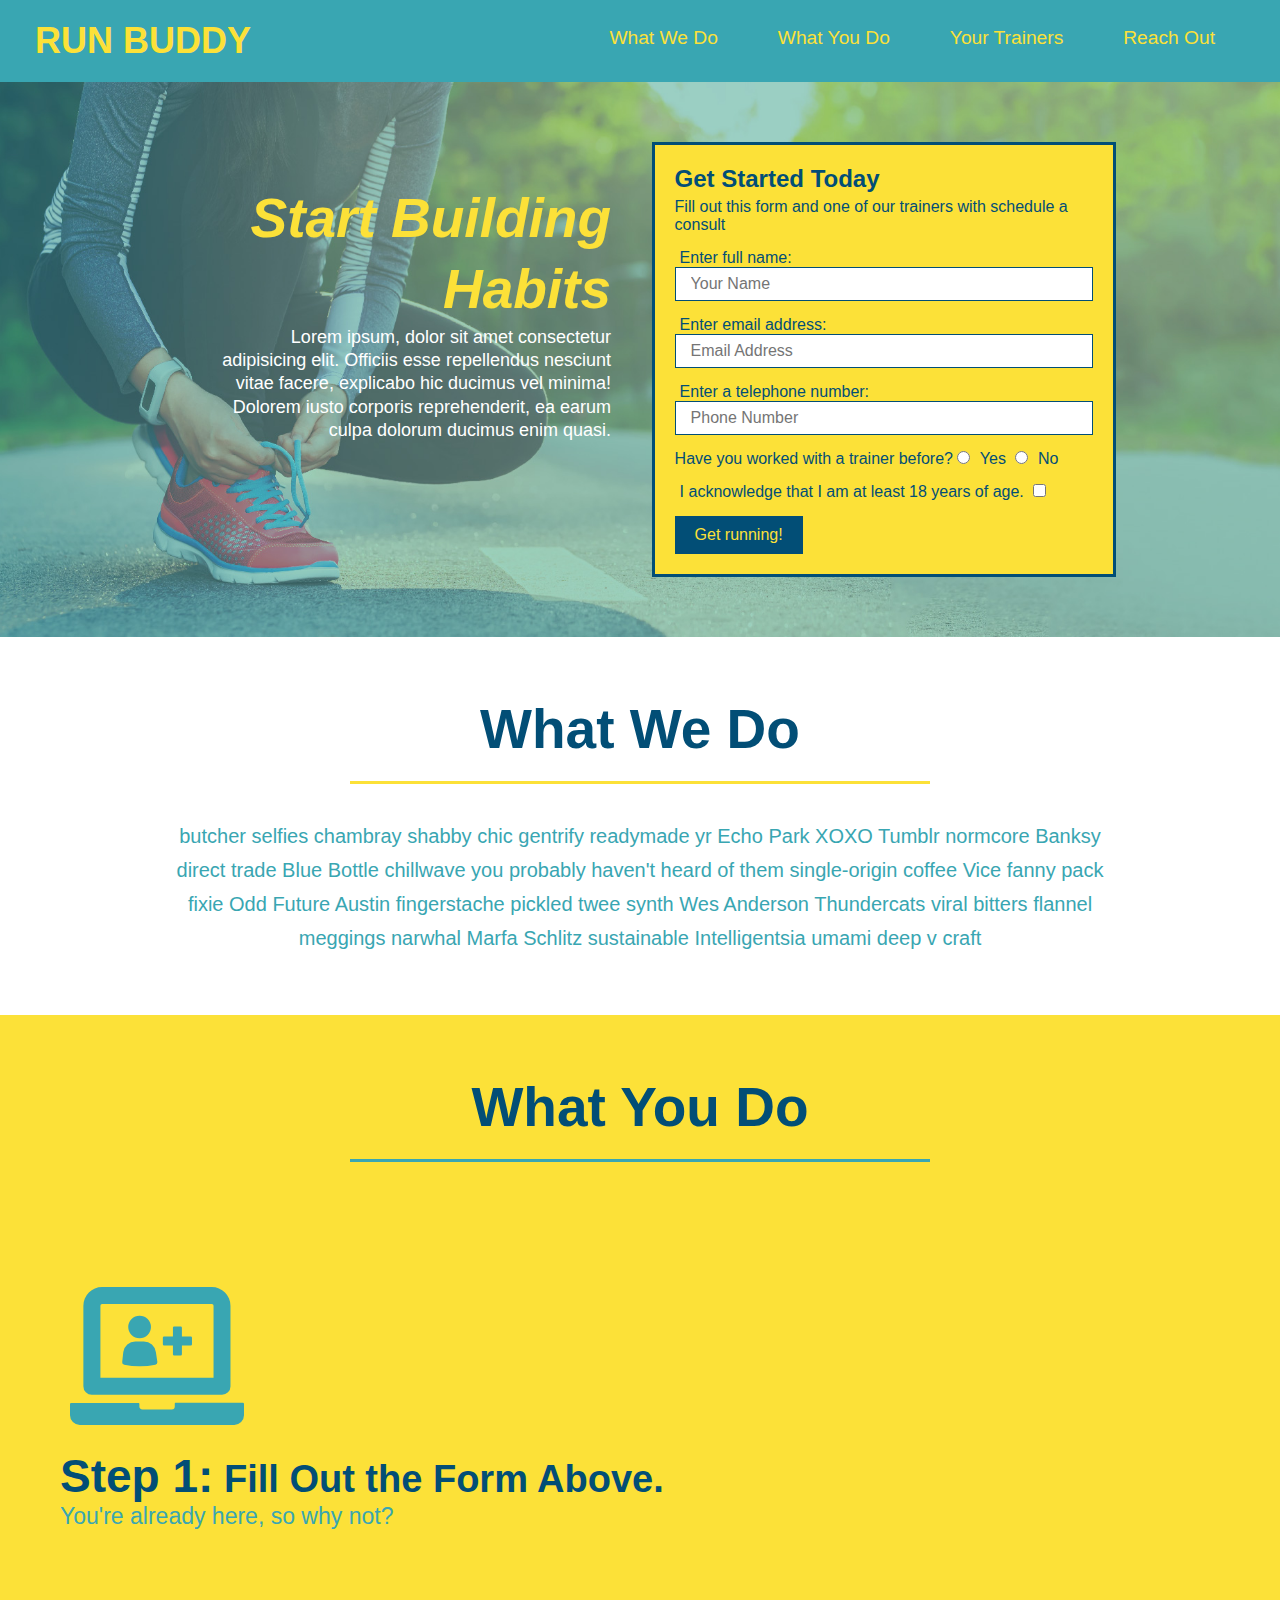
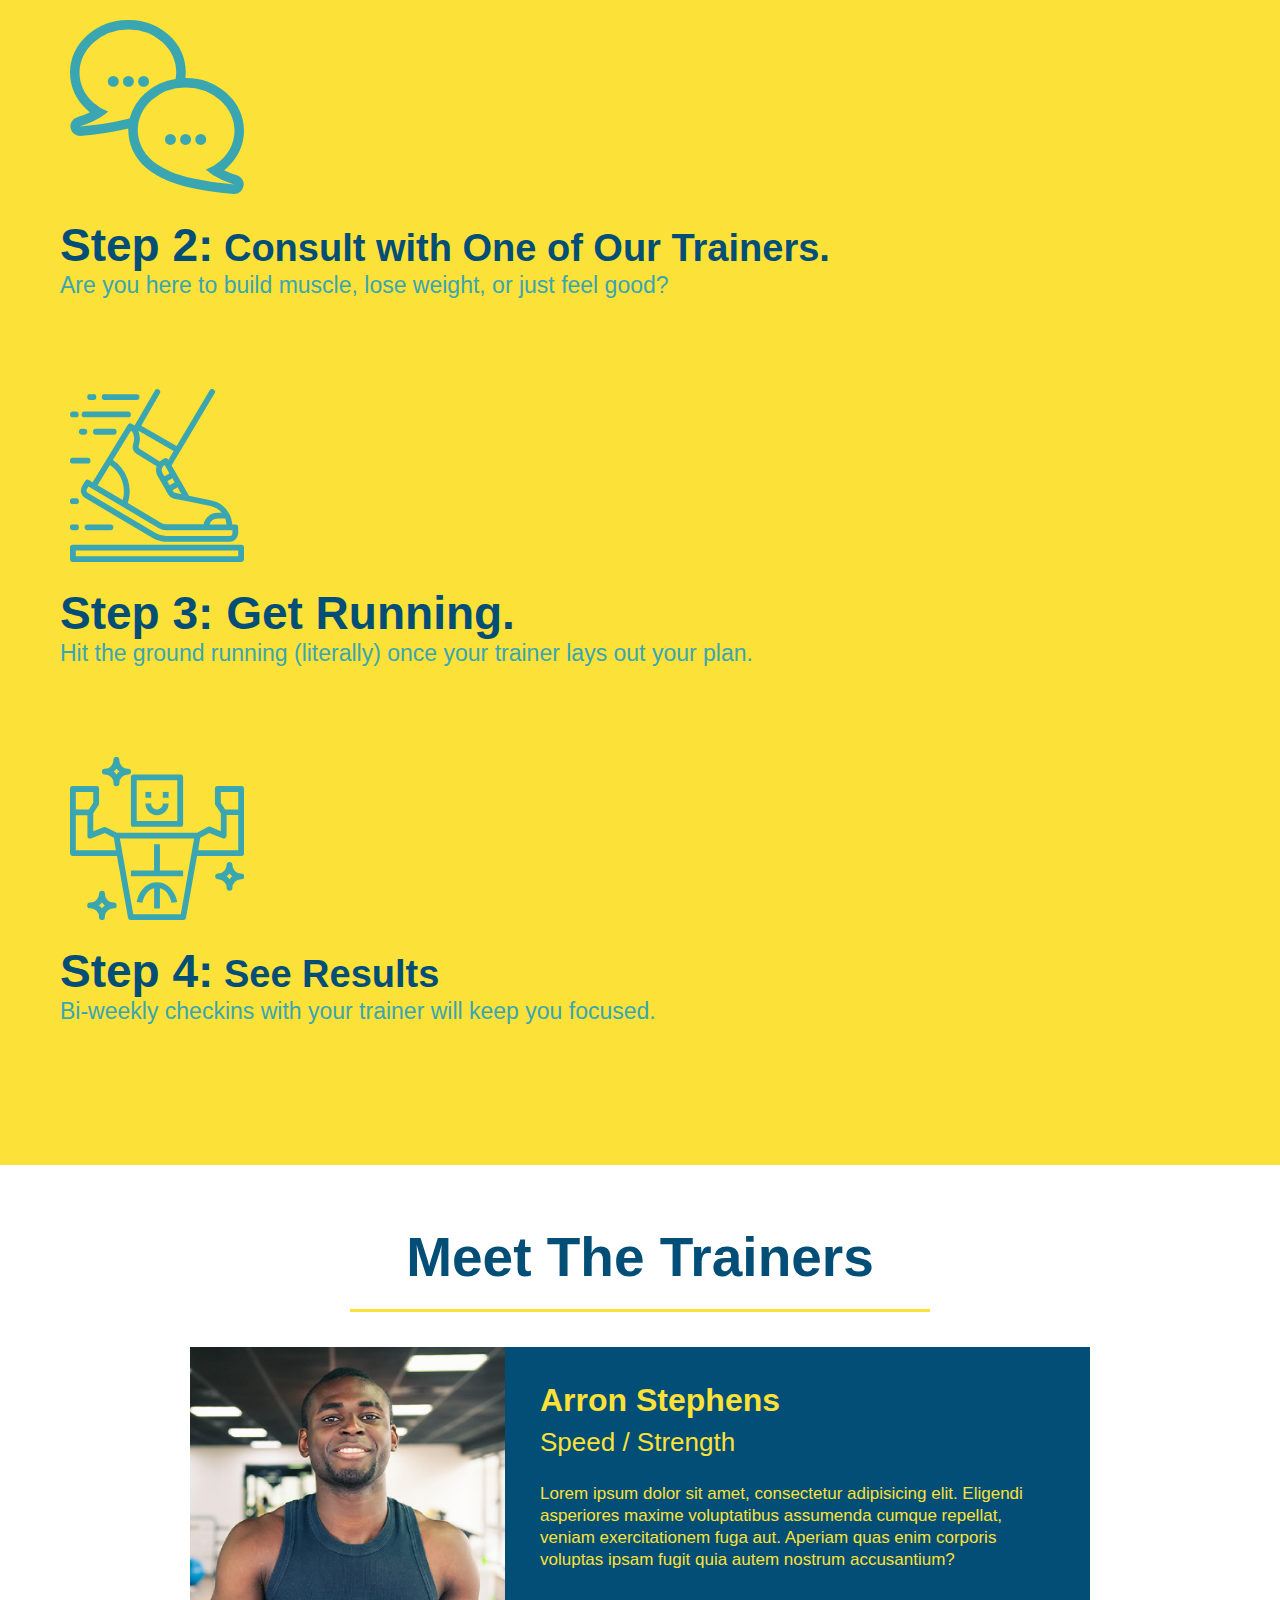
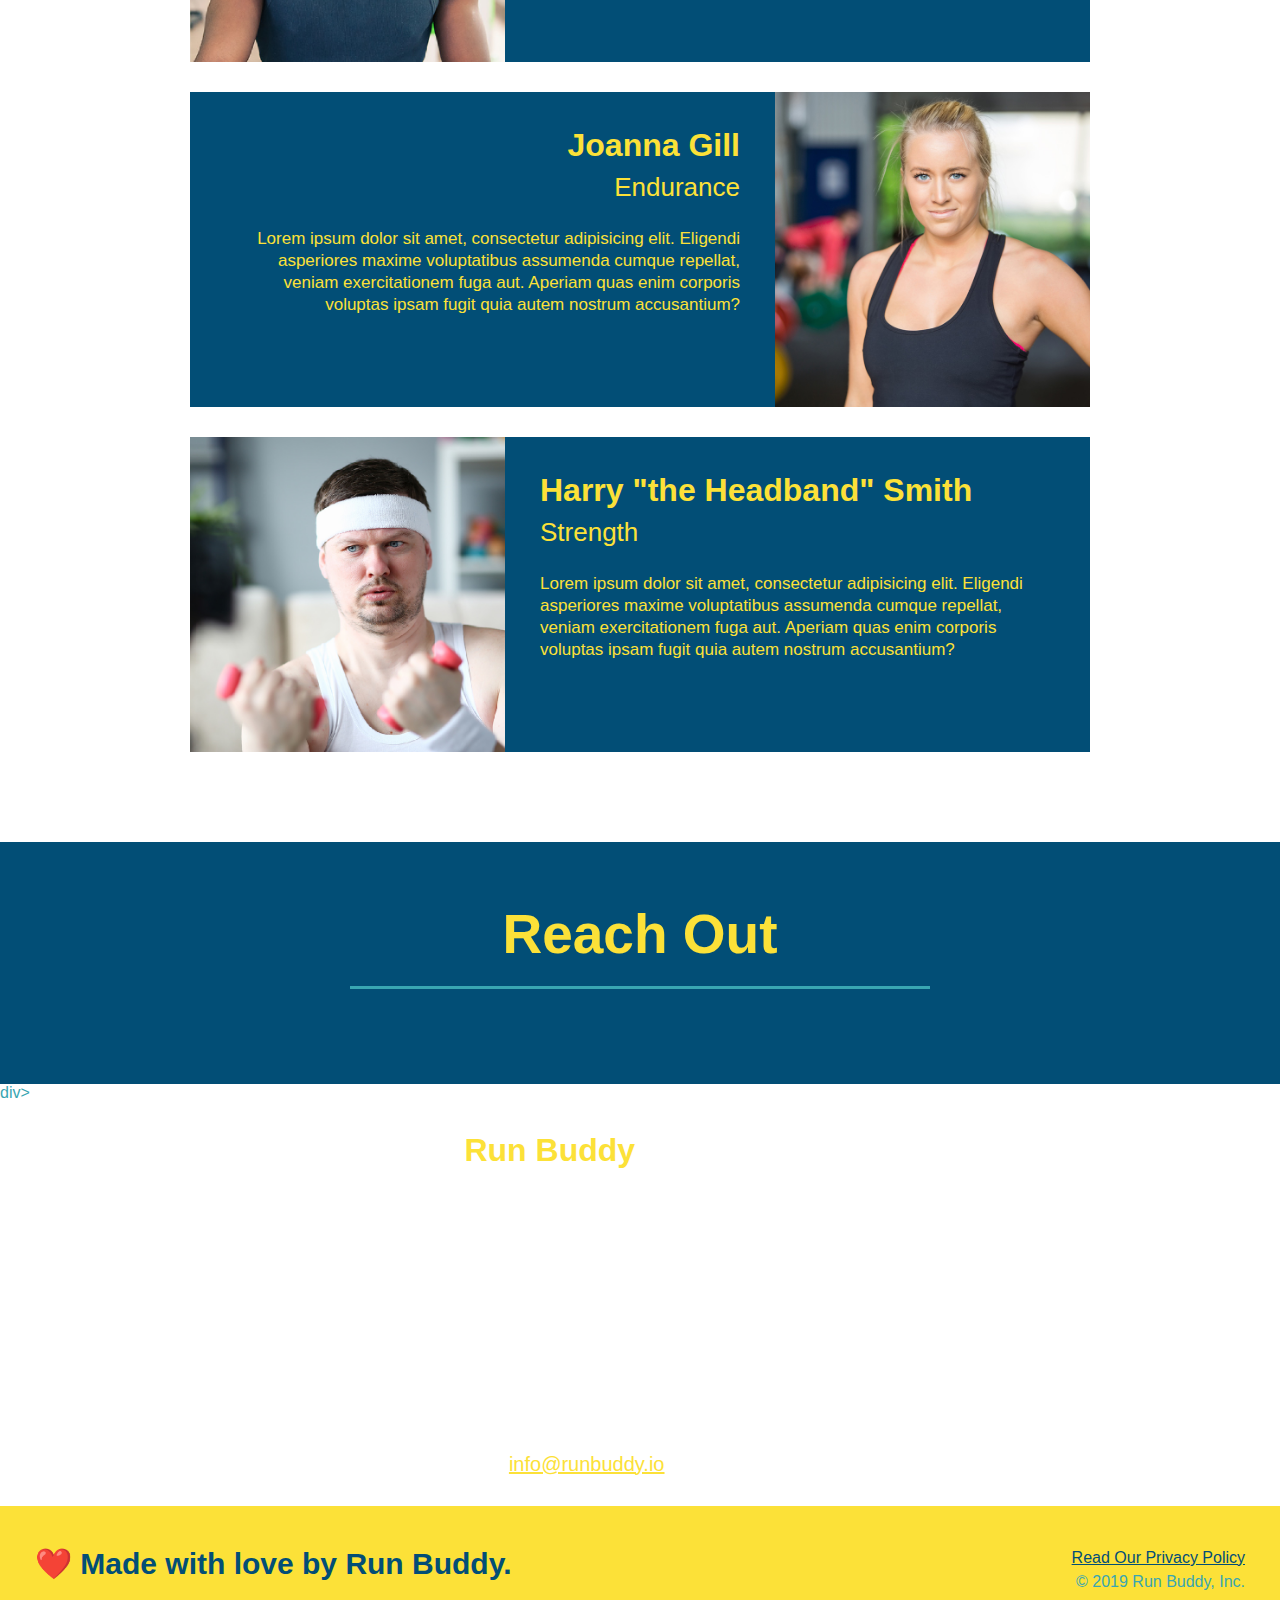
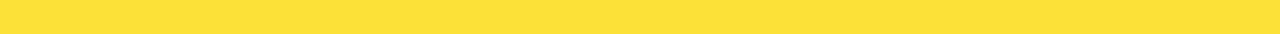
==== index.html @ dfa06dbf "version.1.1.4 readme file added" ====
<!DOCTYPE HTML>
<html lang="en">
  <head>
  <meta charset="UTF-8" />
  <title>Run Buddy</title>
  <link rel="stylesheet" href="./assets/css/style.css" />
  </head>

  <body>
  <header>
    <h1>
      <a href="/">RUN BUDDY</a>
    </h1>
     <!-- navigation -->
    <nav>
      <!-- Unordered List of elements -->
      <ul>
        <!-- List item element-->
        <li>
          <!-- Anchor element -->
          <a href="#what-we-do">What We Do</a>
        </li>
        <li>
          <a href="#what-you-do">What You Do</a>
        </li>
        <li>
          <a href="#your-trainers">Your Trainers</a>
        </li>
        <li>
          <a href="#reach-out">Reach Out</a>
        </li>
      </ul>
    </nav>
  </header>

  <!--hero Jumbotron-->
  <section class="hero">
    <div class="hero-cta">
      <h2>Start Building Habits</h2>
        <p>Lorem ipsum, dolor sit amet consectetur adipisicing elit. Officiis esse repellendus nesciunt vitae facere, explicabo hic ducimus vel minima! Dolorem iusto corporis reprehenderit, ea earum culpa dolorum ducimus enim quasi.</p>
    </div>
    <div class="hero-form">
      <h3>Get Started Today</h3>
      <p>Fill out this form and one of our trainers with schedule a consult</p>
      <!--Add form element-->
      <form>
        <label for="name">Enter full name:</label>
        <input type="text" placeholder="Your Name" name="name" id="name" class="form-input">
        <label for="email">Enter email address:</label>
        <input type="email" placeholder="Email Address" name="email" id="email" class="form-input">
        <label for="phone">Enter a telephone number:</label>
        <input type="tel" placeholder="Phone Number" name="phone" id="phone" class="form-input">
        <p>
          Have you worked with a trainer before?
          <input type="radio" name="trainer-confirm" id="trainer-yes"/>
          <label for="trainer-yes">Yes</label>
          <input type="radio" name="trainer-confirm" id="trainer-no"/>
          <label for="trainer-no">No</label>
        </p>
        <p>
          <label for="checkbox">
            I acknowledge that I am at least 18 years of age.
          </label>
          <input type="checkbox" name="age-confirm" id="checkbox"/>
        </p>
        <button type="submit">
          Get running!
          </button>
      </form>
    </div>
  </section>

  <!--What We Do Section-->
  <section id="what-we-do" class="intro">
    <div class="flex-row">
      <h2 class="section-title primary-border">What We Do</h2>
    </div>
    <p>
     butcher selfies chambray shabby chic gentrify readymade yr Echo Park XOXO Tumblr normcore Banksy direct trade Blue Bottle chillwave you probably haven't heard of them single-origin coffee Vice fanny pack fixie Odd Future Austin fingerstache pickled twee synth Wes Anderson Thundercats viral bitters flannel meggings narwhal Marfa Schlitz sustainable Intelligentsia umami deep v craft 
    </p>
  </section>
  
  <!--What You Do -->
  <section id="what-you-do" class="steps">
    <div class="flex-row">
      <h2 class="section-title secondary-border">What You Do</h2>
    </div>
    <div>
      <!--insert this img element-->
      <img src="./assets/images/01-04-svgs/step-1.svg" alt=""/>      
      <h3>Step 1:<span> Fill Out the Form Above.</span></h3>
      <div class="flex-row">
        <p>You're already here, so why not?</p>
      </div>
    </div>
    <div>
      <img src="./assets/images/01-04-svgs/step-2.svg" alt=""/>
      <h3>Step 2:<span> Consult with One of Our Trainers.</span></h3>
      <div class="flex-row">
        <p>Are you here to build muscle, lose weight, or just feel good?</p>
      </div>
    </div>
    <div>
      <img src="./assets/images/01-04-svgs/step-3.svg"/>
      <h3>Step 3:<sspan> Get Running.</span></h3>
      <div class="flex-row">
        <p>Hit the ground running (literally) once your trainer lays out your plan. </p>
      </div>
    </div>
    <div>
      <img src="./assets/images/01-04-svgs/step-4.svg" alt=""/>
      <h3>Step 4:<span> See Results</span></h3>
      <div class="flex-row">
        <p>Bi-weekly checkins with your trainer will keep you focused.</p>
      </div>
    </div>
  </section>

  <!--Meet The Trainers-->
  <section id="your-trainers" class="trainers">
    <div class="flex-row">
      <h2 class="section-title primary-border">Meet The Trainers</h2>
    </div>
    <!-- First trainer bio -->
    <article class="trainer">
      <image src="./assets/images/01-05-trainers/trainer-1.jpg" alt="Arron Stephens in his workout clothes, ready to pump iron" />
      <div class="trainer-bio text-left">
        <h3>Arron Stephens</h3>
        <h4>Speed / Strength</h4>
        <p>Lorem ipsum dolor sit amet, consectetur adipisicing elit. Eligendi asperiores maxime voluptatibus assumenda cumque repellat, veniam exercitationem fuga aut. Aperiam quas enim corporis voluptas ipsam fugit quia autem nostrum accusantium?</p>
      </div>
    </article>

    <!-- Second trainer bio -->
    <article class="trainer">
      <div class="trainer-bio text-right">
        <h3>Joanna Gill</h3>
        <h4>Endurance</h4>
        <p>Lorem ipsum dolor sit amet, consectetur adipisicing elit. Eligendi asperiores maxime voluptatibus assumenda cumque repellat, veniam exercitationem fuga aut. Aperiam quas enim corporis voluptas ipsam fugit quia autem nostrum accusantium?</p>
      </div>
      <image src="./assets/images/01-05-trainers/trainer-2.jpg" alt="Joanna Gill cooling off after a workout" />
    </article>

  <!-- Third trainer bio -->
  <article class="trainer">
    <image src="./assets/images/01-05-trainers/trainer-3.jpg" alt="Harry Smith wearing a headband and lifting comically small pink weights" />
    <div class="trainer-bio text-left">
      <h3>Harry "the Headband" Smith</h3>
      <h4>Strength</h4>
      <p>Lorem ipsum dolor sit amet, consectetur adipisicing elit. Eligendi asperiores maxime voluptatibus assumenda cumque repellat, veniam exercitationem fuga aut. Aperiam quas enim corporis voluptas ipsam fugit quia autem nostrum accusantium?</p>
    </div>
  </article>  
  </section>
  
  <!-- Reach Out -->
  <section id="reach-out" class="contact">
    <div class="flex-row">
      <h2 class="section-title secondary-border">Reach Out</h2>
    </div>
    </section>div>
    <div class="contact-info">
      <iframe 
      src="https://www.google.com/maps/embed?pb=!1m18!1m12!1m3!1d2805.7179681982125!2d-94.21671974817194!3d45.31412247899688!2m3!1f0!2f0!3f0!3m2!1i1024!2i768!4f13.1!3m3!1m2!1s0x52b4eea2399b0065%3A0x446ace32e1fdac3f!2s15707%20112th%20St%20NW%2C%20South%20Haven%2C%20MN%2055382!5e0!3m2!1sen!2sus!4v1646609882728!5m2!1sen!2sus"
      style="border:0;" 
      allowfullscreen="" 
      loading="lazy">
      </iframe>
      <div>
        <h3>Run Buddy</h3>
        <p>
          Any questions or concerns before signing up?
          <br />
          Let us know and we'll be happy to talk to you!
        </p>
        <address>
          55 main Street <br />
          Some Town, Ca <br />
          12345<br />
          P: 555.RUN.BUDZ (555.786.2839)<br />
          E: <a href="mailto:info@runbuddy.io">info@runbuddy.io</a>
        </address>
      </div>
    </div>
  </section>

  <!-- footer -->
  <footer>
    <h2>❤️ Made with love by Run Buddy.</h2>
    <div>
      <a href="./privacy-policy.html">Read Our Privacy Policy</a><br />
      &copy; 2019 Run Buddy, Inc.
    </div>
  </footer>
  </body>
  </html>
---- assets/css/style.css ----
* {
    margin: 0;
    padding: 0;
    box-sizing: border-box;
}
/* Begin  body styles  */
body{
    color: #39a6b2;
    font-family: Helvetica, Arial, sans-serif;
    }
/* End body styles */  
/* Begin Header section*/
header{
    padding: 20px 35px;
    background-color: #39a6b2;
    display: flex;
    justify-content: space-between;
    flex-wrap: wrap;
    }
header h1 {
    font-weight: bold;
    font-size: 36px;
    color: #fce138;
    margin: 0;
    
}
header a {
    text-decoration: none;
    color: #fce138;
}
header nav {
    margin: 7px 0;
}
header nav ul {
    display: flex;
    flex-wrap: wrap;
    justify-content: space-between;
    align-items: center;
    list-style: none;
}
header nav ul li a {
    margin: 0 30px;
    font-weight: lighter;
    font-size: 1.5vw;
}
/* End Header section */

/* Begin Footer Section*/
footer {
    display: flex;
    justify-content: space-between;
    flex-wrap: wrap;
    background: #fce138;
    width: 100%;
    padding: 40px 35px;
}
footer h2 {
    color: #024e76;
    font-size: 30px;
    margin: 0;
}
footer div {
    line-height: 1.5;
    text-align: right;
}
footer a {
    color: #024e76;
}
section {
    padding: 60px;
}
/* End footer section */

/* begin Steps section */
.intro p {
    line-height: 1.7;
    color: #39a6b2;
    width: 80%;
    font-size: 20px;
    margin: 0 auto;
    text-align: center;
}
.steps {
    background: #fce138;
}
.section-title {
    font-size: 55px;
    color: #024e76;
    border-bottom: 3px solid;
    padding-bottom: 20px;
    text-align: center;
    margin: 0 auto 35px auto;
    width: 50%;
}
.primary-border {
    border-color: #fce138;
}
.secondary-border {
    border-color: #39a6b2;
}
.steps div {
    margin-bottom: 80px;
}
.steps img {
    width: 15%;
    margin: 10px;
}
.steps h3 {
    color: #024e76;
    font-size: 46px;
    margin-top: 10px;
}
.steps p {
    color: #39a6b2;
    font-size: 23px;
}
.steps span {
    font-size: 38px;
}
/* End Steps section
/* End body styles */

/* Begin hero section */
.hero{
    display: flex;
    justify-content: center;
    flex-wrap: wrap;
   background-image: url("../images/hero-bg.jpeg");
   background-size: cover;
   background-position: center;
}
.hero-form {
    border: solid 3px #024e76;
    background-color: #fce138;
    padding: 20px;
    color: #024e76;
    margin: 3.5%%;
    width: 40%;
}
.hero-form h3{
    font-size: 24px;
}
.hero-form p {
    margin: 5px 0 15px 0;
}
.form-input {
    border: 1px solid #024e76;
    display: block;
    padding: 7px 15px;
    font-size: 16px;
    color: #024e76;
    width: 100%;
    margin-bottom: 15px;
}
.hero-form label {
    margin: 0 5px;
}
.hero-form button {
    color: #fce138;
    background-color: #024e76;
    border: none;
    padding: 10px 20px;
    font-size: 16px;
}
.hero-cta {
    width: 35%;
    text-align: right;
    margin: 3.5%;
    color: #fff;
    font-size: 18px;
    line-height: 1.3;
}
.hero-cta h2 {
    font-style: italic;
    font-size: 55px;
    color: #fce138;
}
/* End hero section */

/* Begin Trainers section */
.trainers {
}
.trainer {
    width: 900px;
    margin: 0 auto 30px auto;
    background: #024e76;
    color: #fce138;
    overflow: auto;
}
.trainer img {
    width: 35%;
    float: left;
}
.trainer-bio {
    padding: 35px;
    float: left;
    width: 65%;
}
.text-left {
    text-align: left;
}
.text-right {
    text-align: right;
}
.trainer-bio h3 {
    font-size: 32px;
    margin-bottom: 8px;
}
.trainer-bio h4 {
    font-weight: lighter;
    font-size: 26px;
    margin-bottom: 25px;
}
.trainer-bio p {
    font-size: 17px;
    line-height: 1.3;
}
/* End Trainers section */

/* Begin Reach Out Section */
.contact {
    background: #024e76;
}
.contact h2 {
    color: #fce138;
}
.contact-info iframe {
    width: 400px;
    height: 400px;
}
.contact-info div {
    width: 410px;
    display: inline-block;
    vertical-align: top;
    text-align: left;
    margin: 30px 0 0 60px;
    color: white;
}
.contact-info h3 {
    color: #fce138;
    font-size: 32px;
}
.contact-info p, 
.contact-info address {
    margin: 20px;
    line-height: 1.5;
    font-size: 20px;
    font-style: normal;
}
.contact-info a {
    color: #fce138;
}
/* End Reach Out Section */

.flex-row {
    display: flex;
}
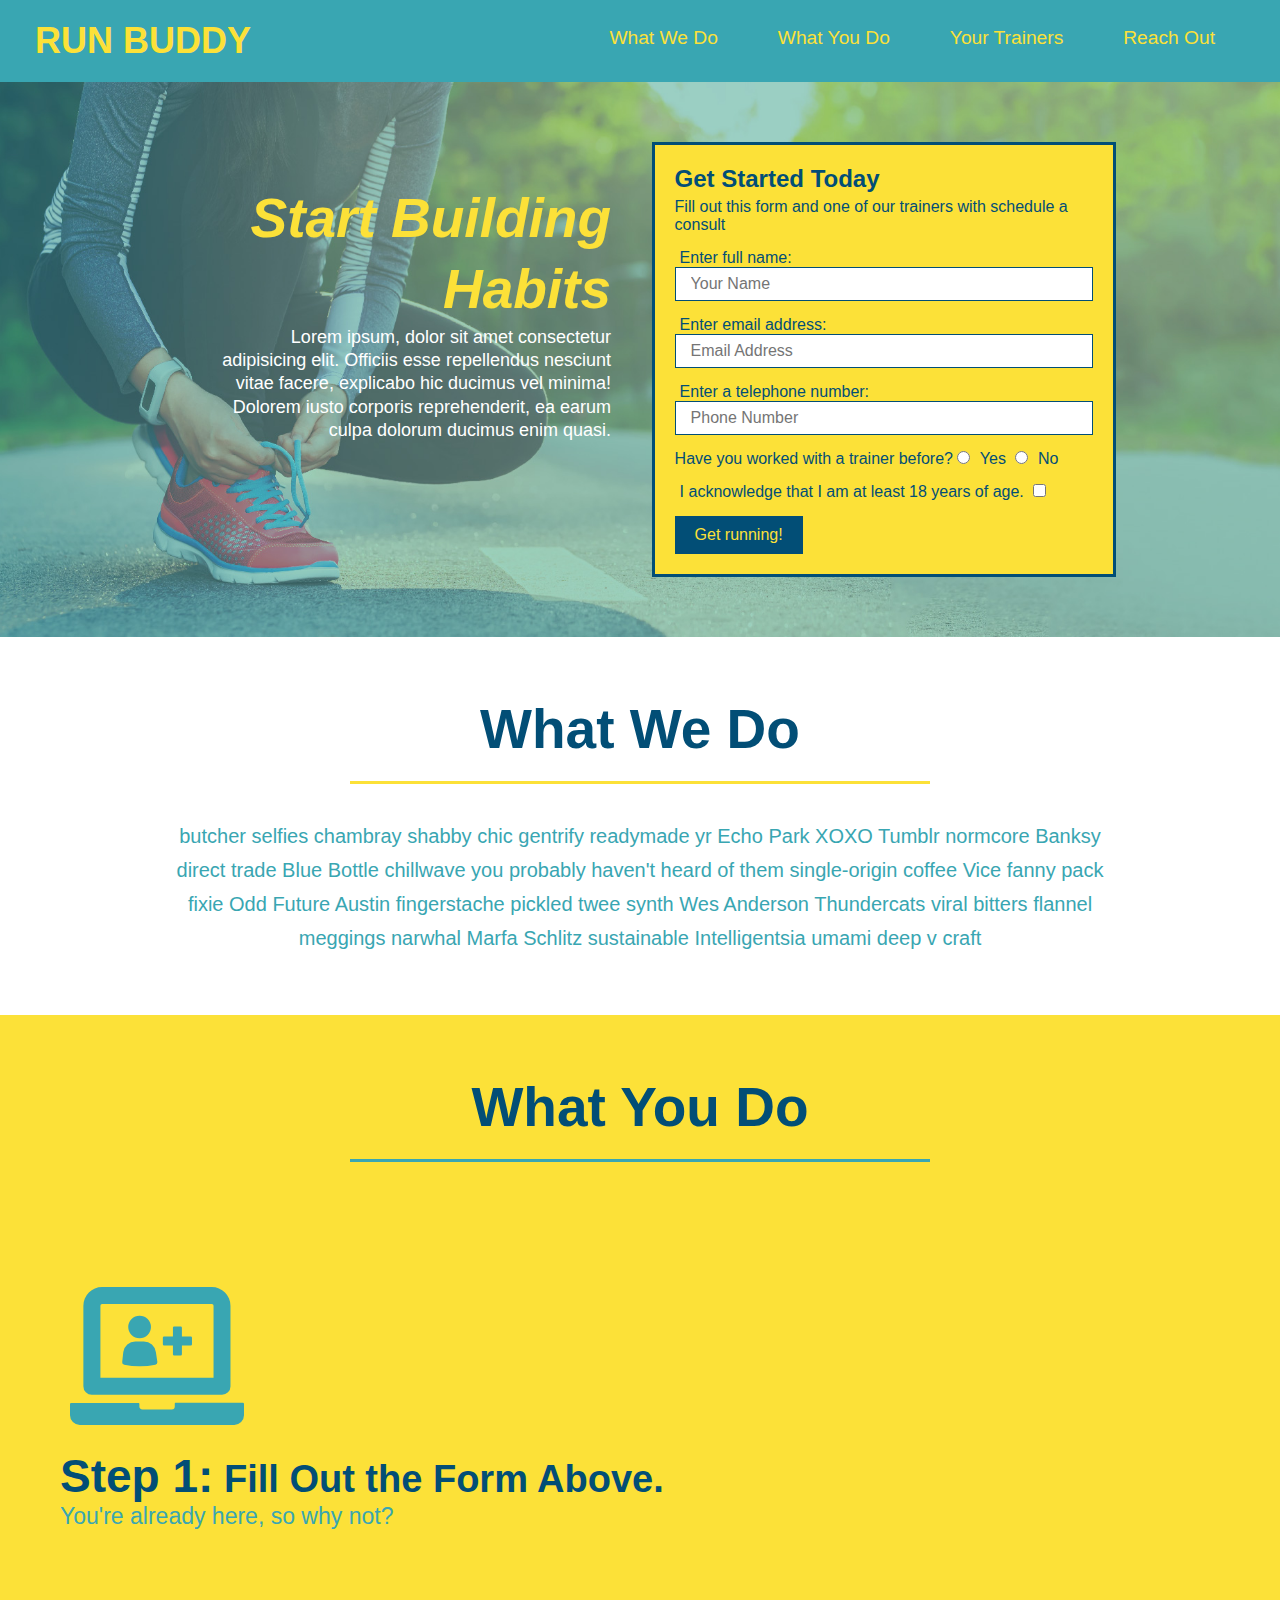
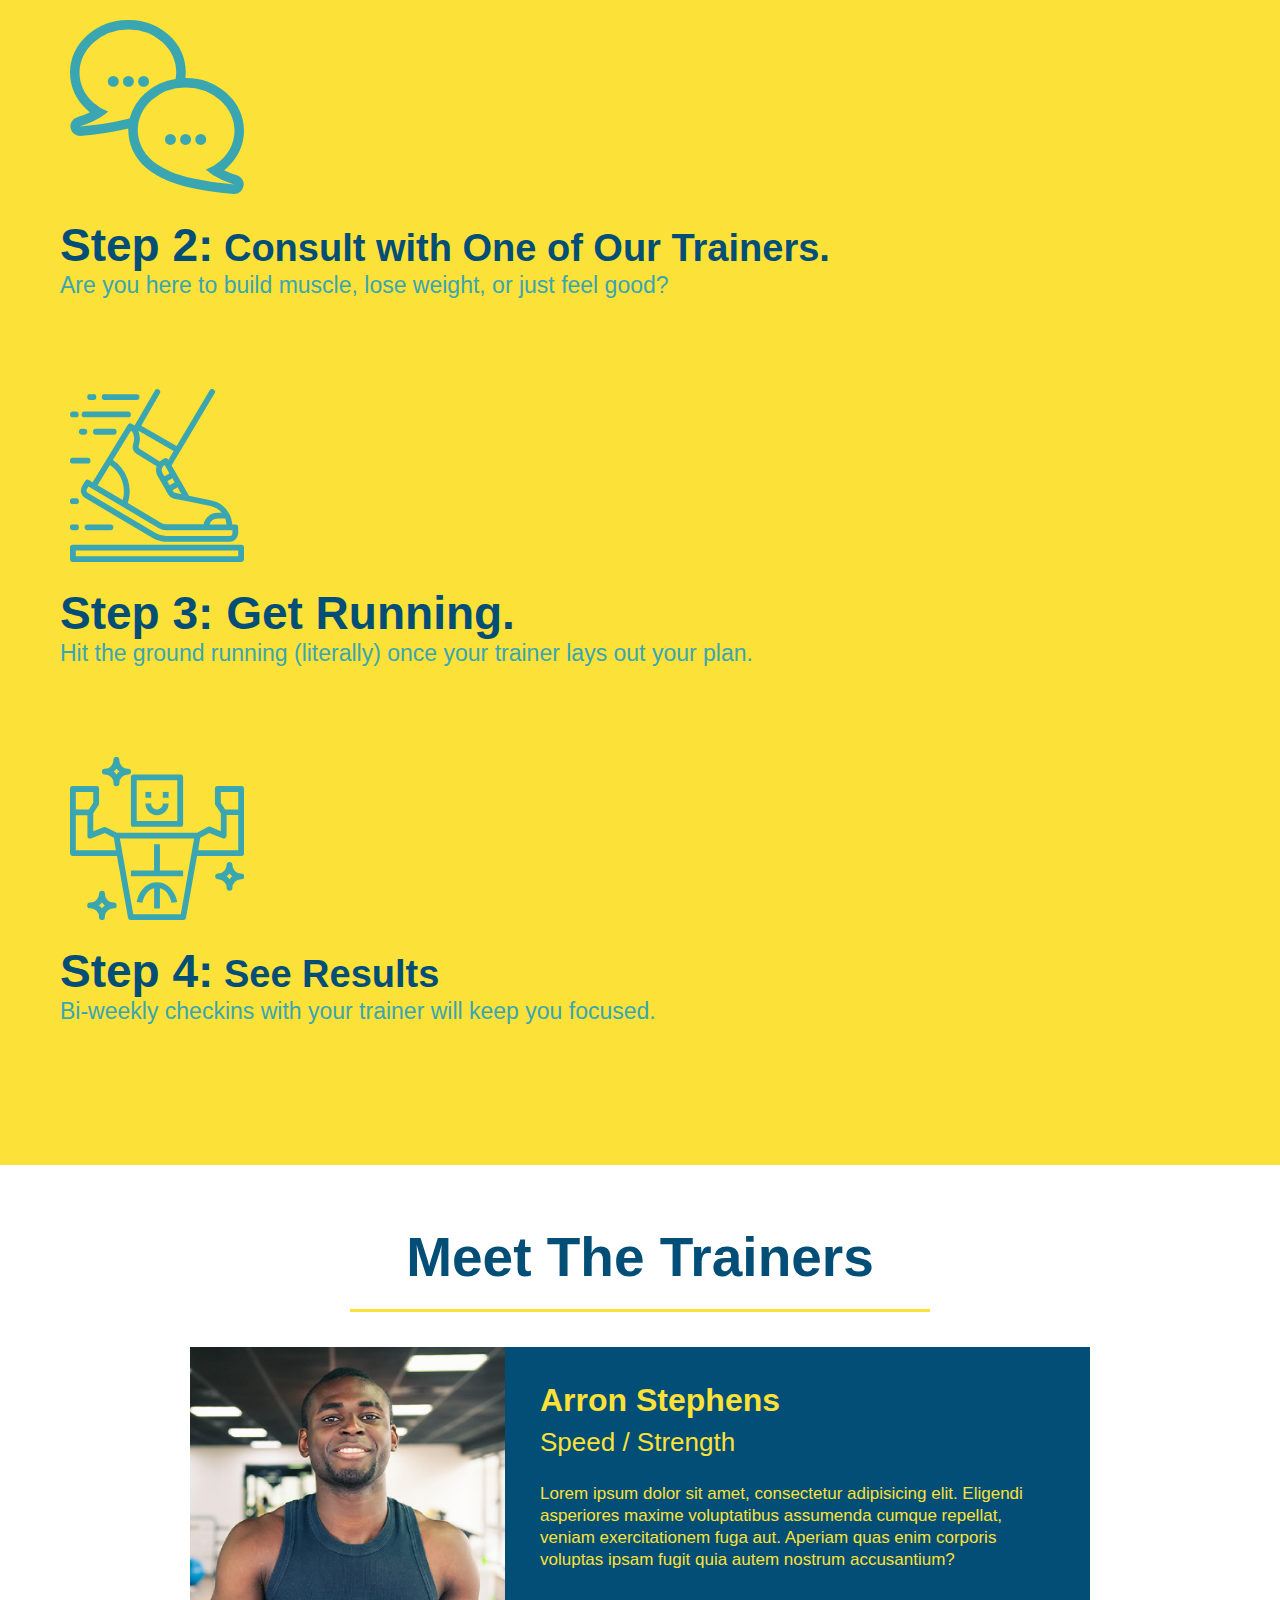
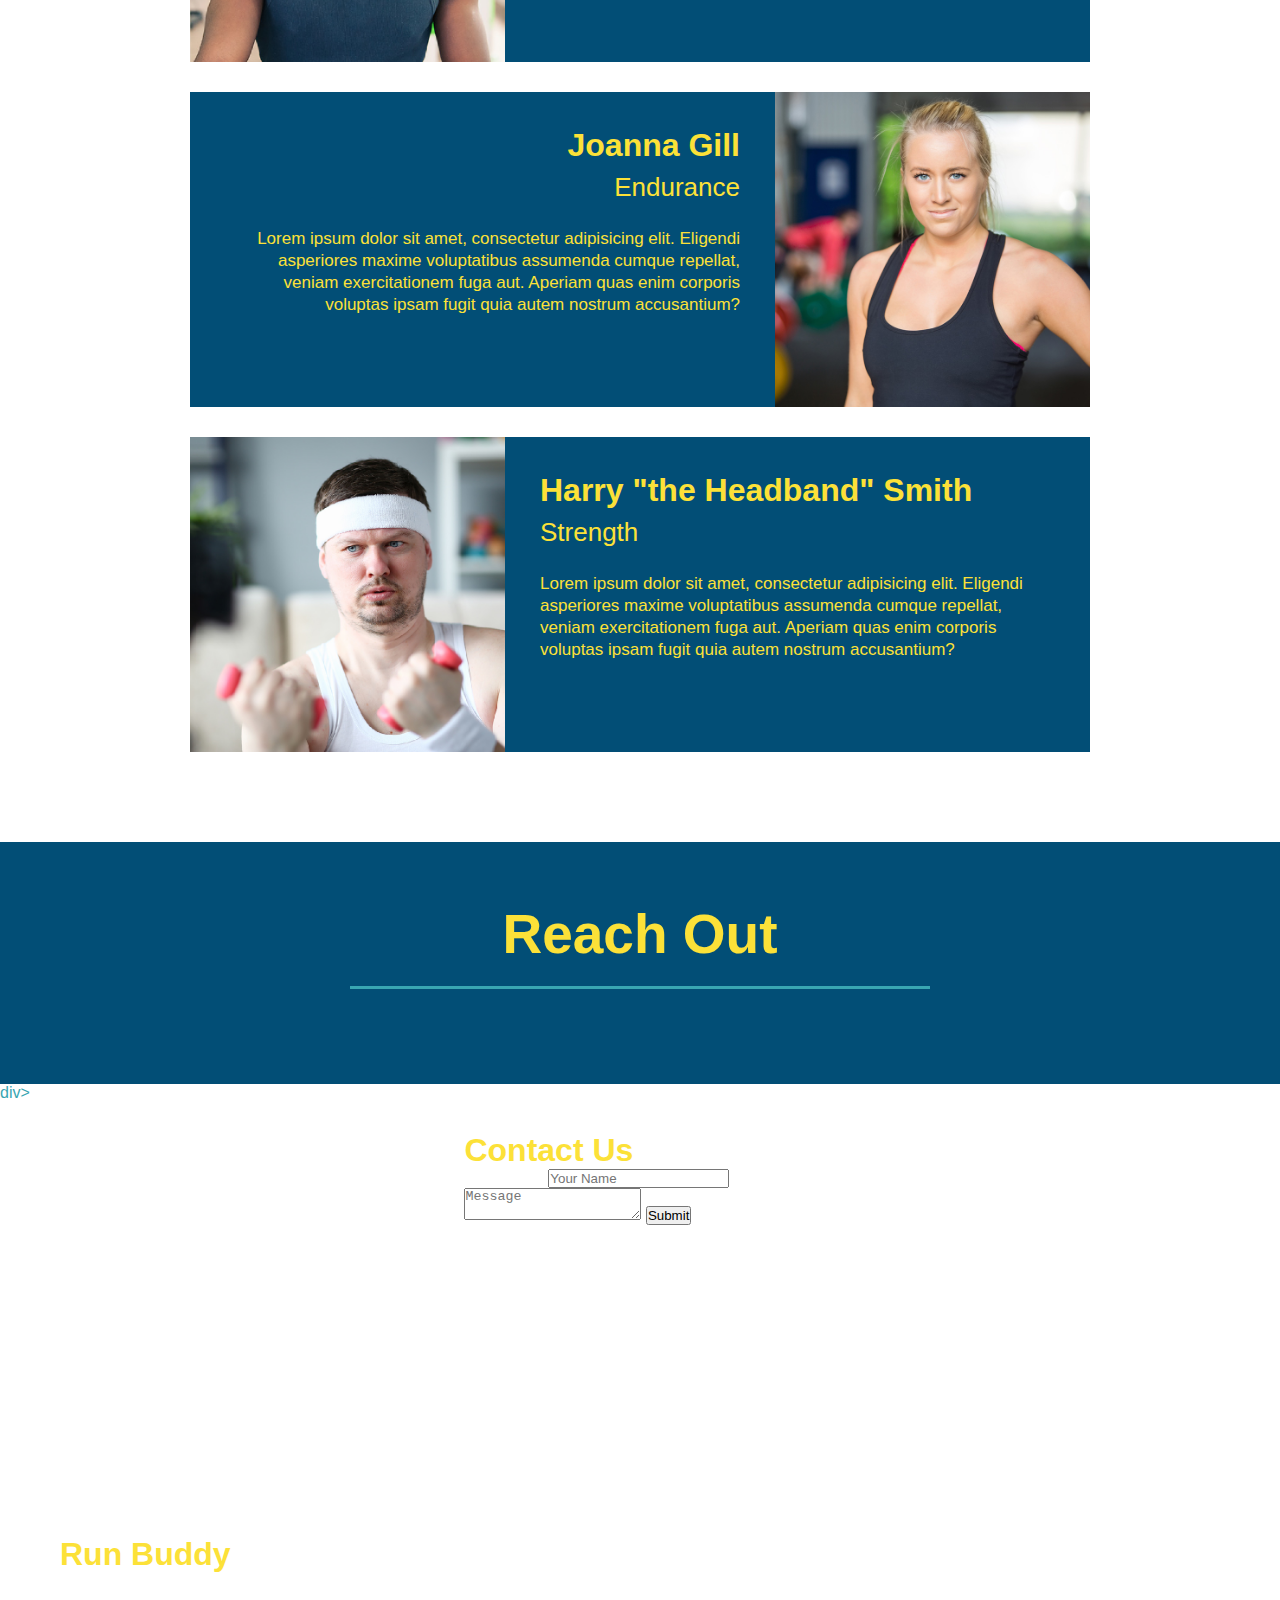
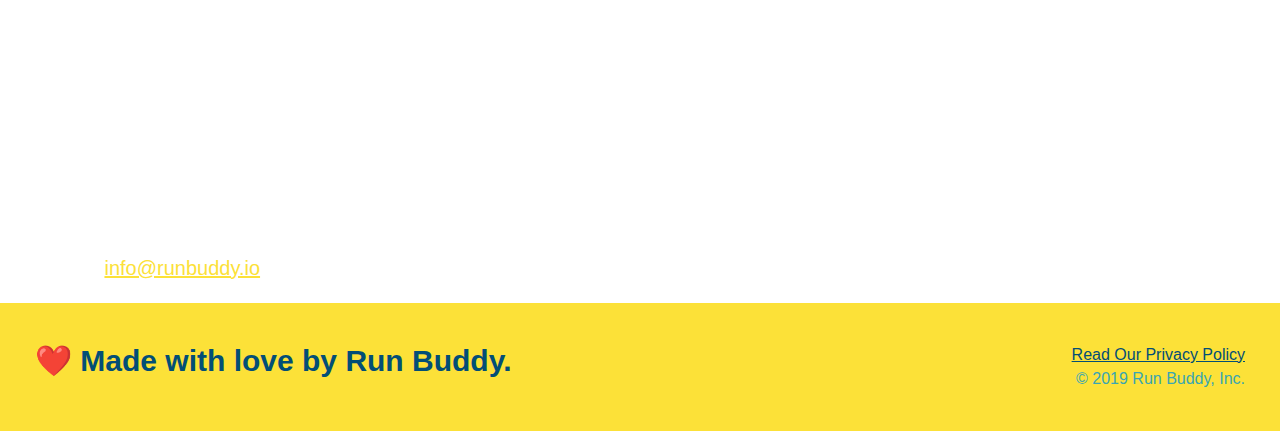
==== commit a838d56f: "add contat form" ====
--- a/index.html
+++ b/index.html
@@ -165,6 +165,17 @@
       allowfullscreen="" 
       loading="lazy">
       </iframe>
+      <div class="contact-form">
+        <h3>Contact Us</h3>
+        <form>
+          <label for=""contact-name>Your Name</label>
+          <input type="text" id="contact-name" placeholder="Your Name" />
+          <label for="contact-message">Message</label>
+          <textarea id="contact-message" placeholder="Message"></textarea>
+
+          <button type="submit">Submit</button>
+        </form>
+      </div>
       <div>
         <h3>Run Buddy</h3>
         <p>
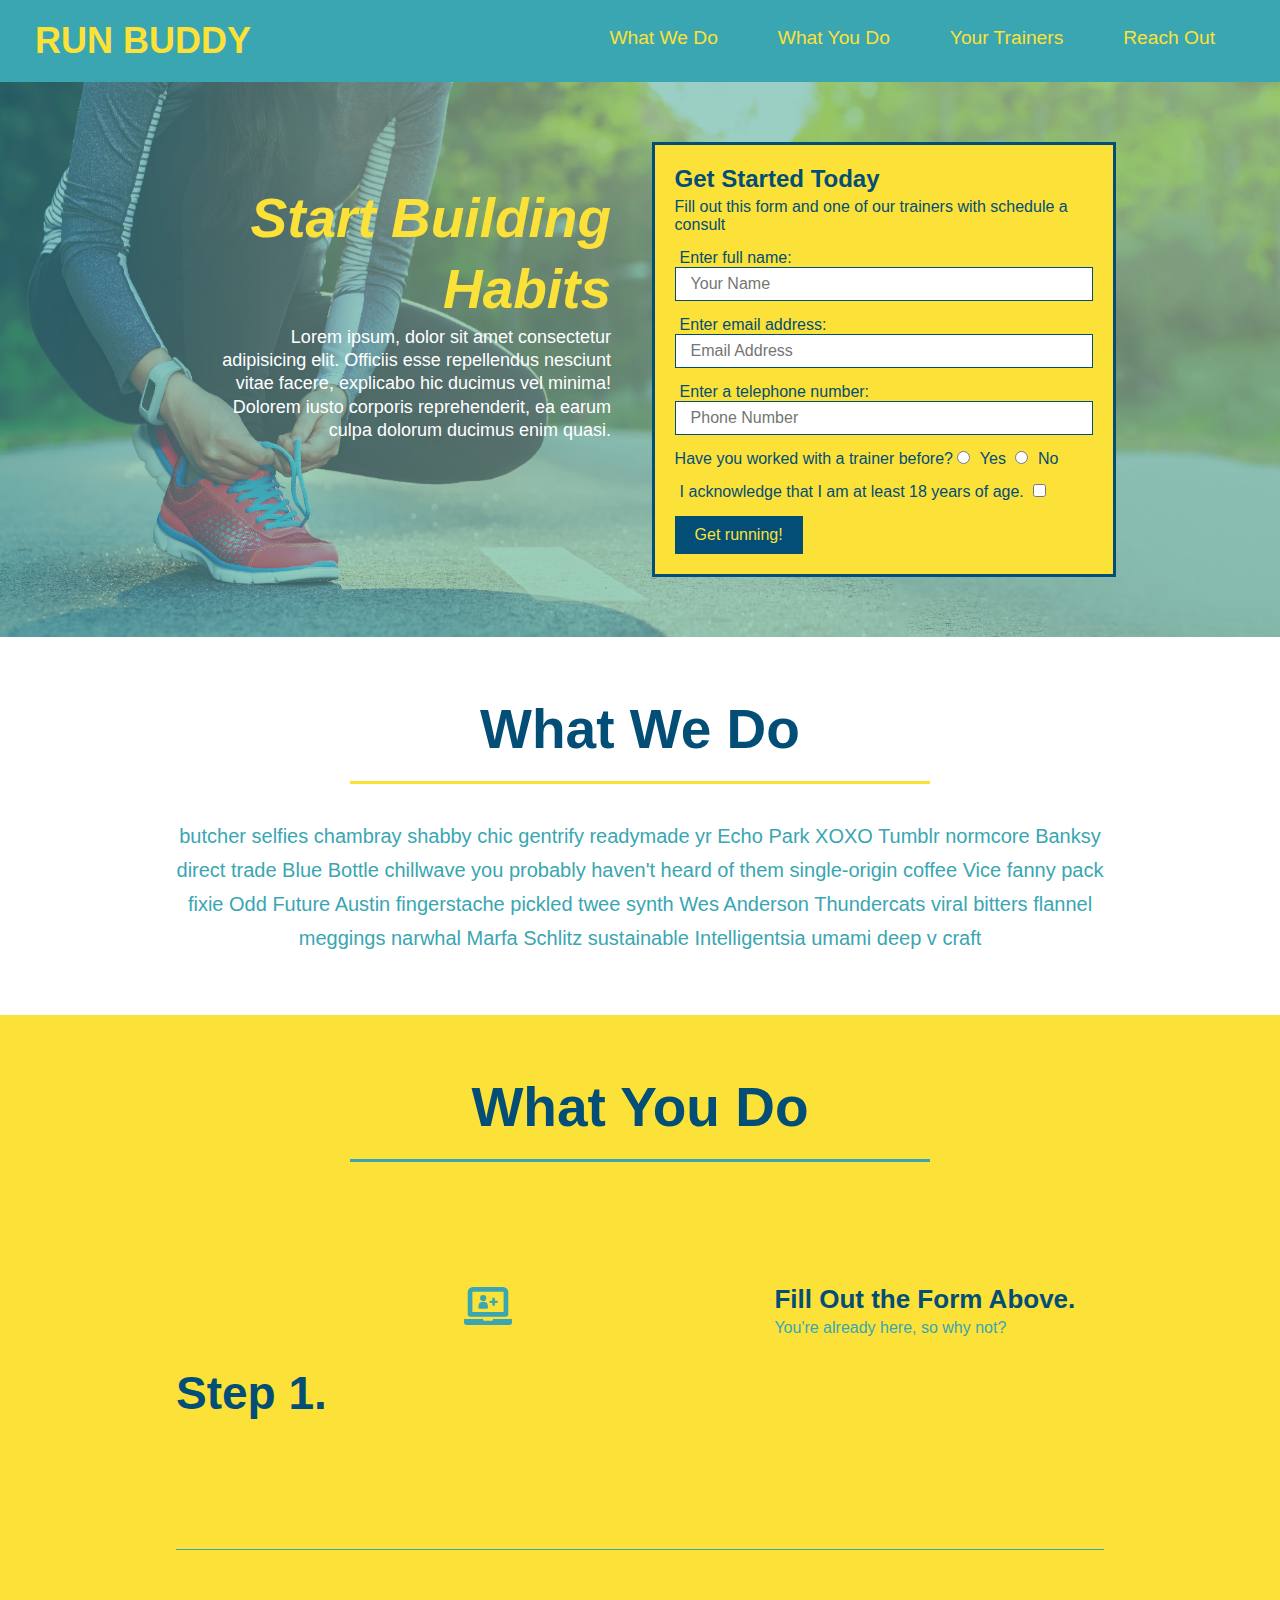
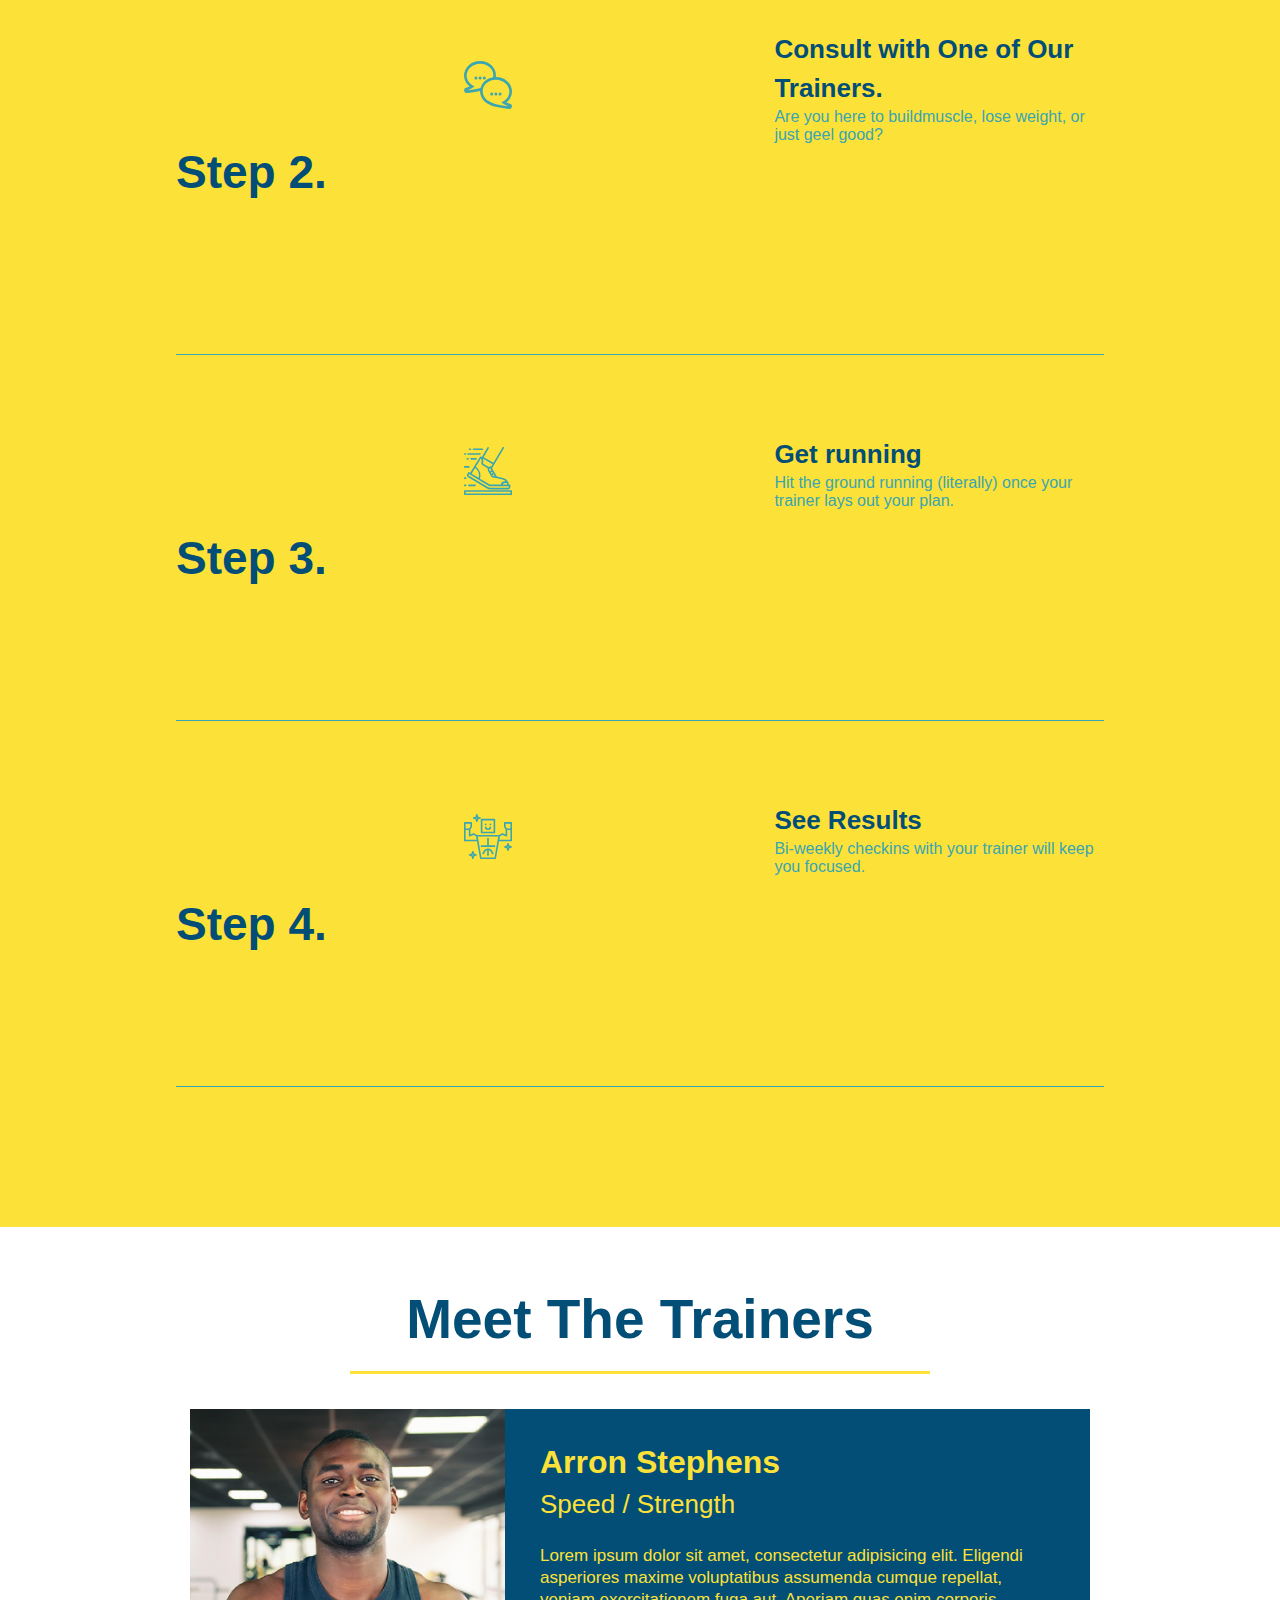
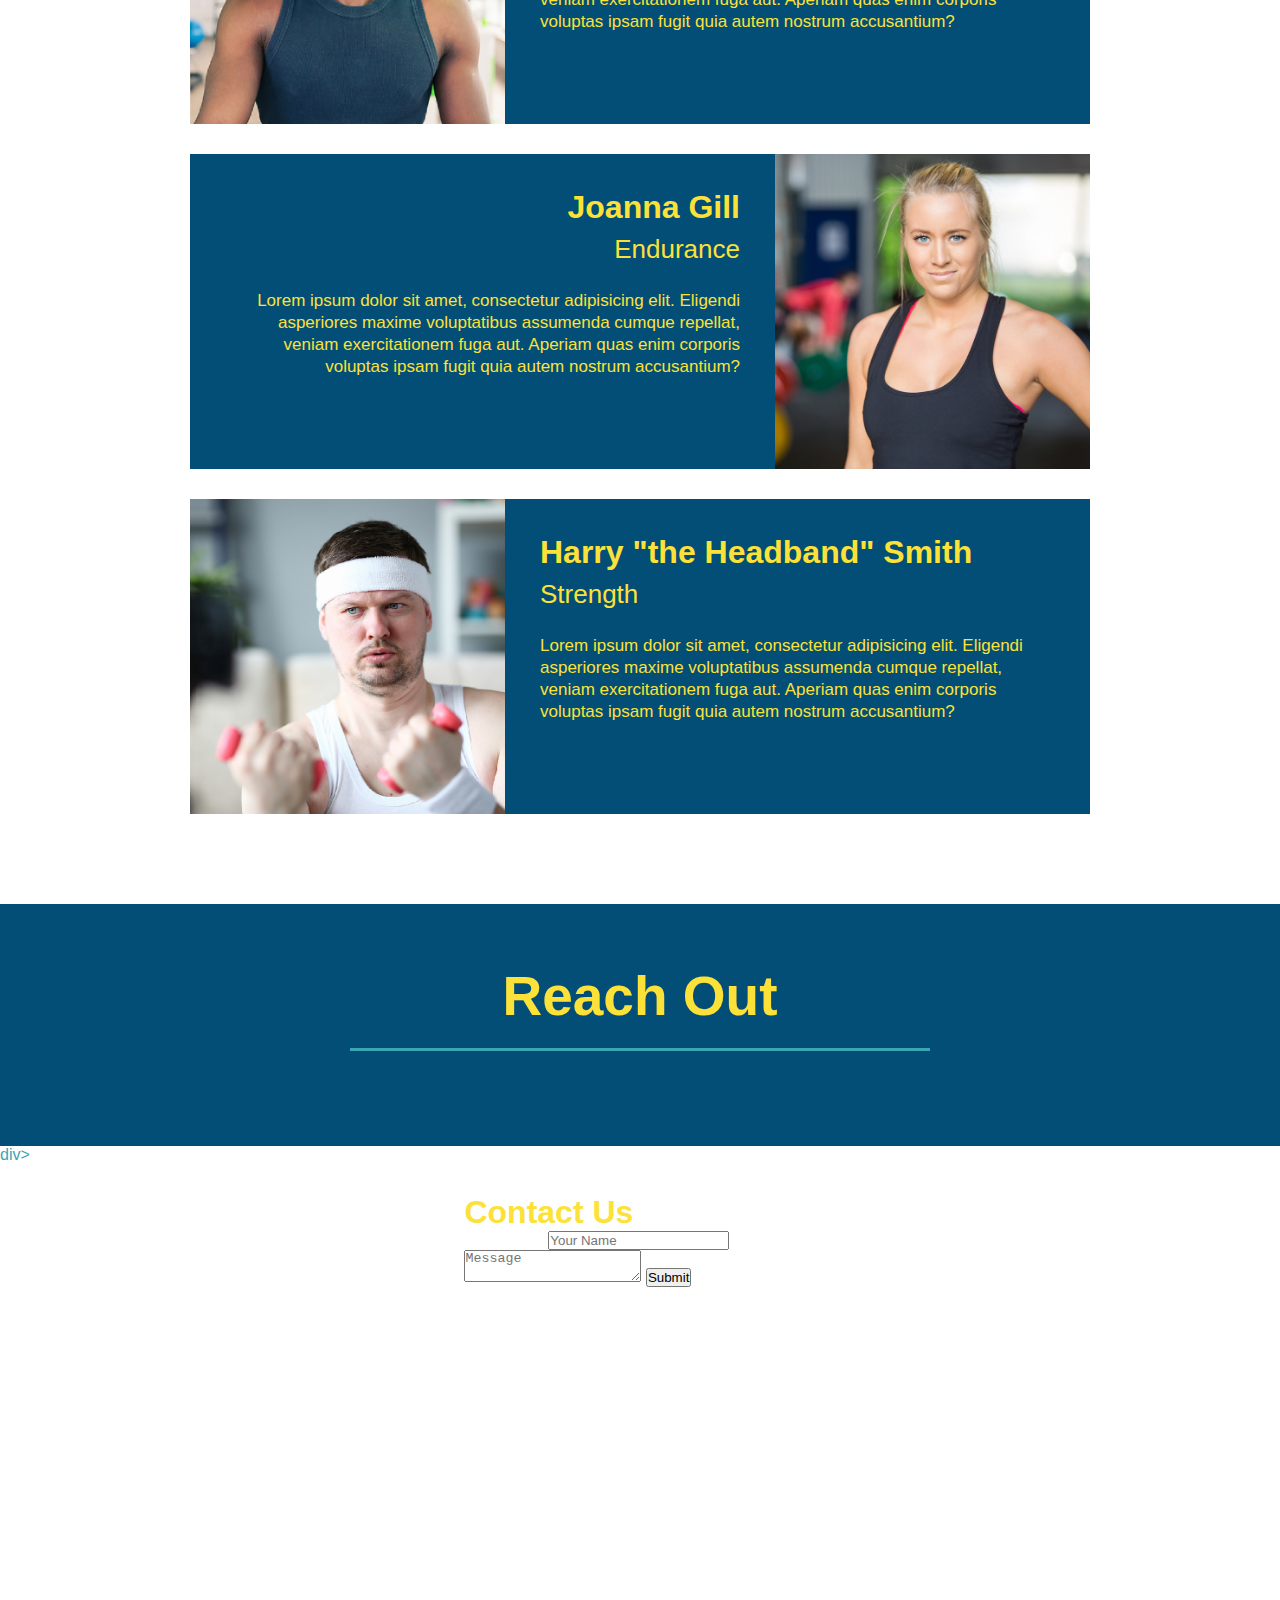
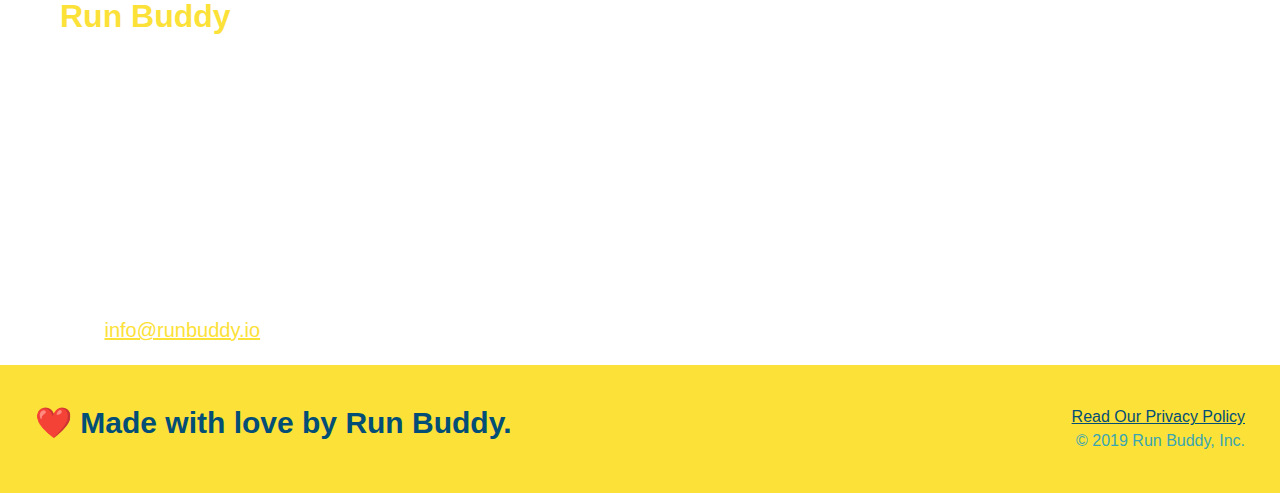
==== commit 1a1b2ba6: "add flexbox to the steps" ====
--- a/index.html
+++ b/index.html
@@ -75,9 +75,11 @@
     <div class="flex-row">
       <h2 class="section-title primary-border">What We Do</h2>
     </div>
-    <p>
-     butcher selfies chambray shabby chic gentrify readymade yr Echo Park XOXO Tumblr normcore Banksy direct trade Blue Bottle chillwave you probably haven't heard of them single-origin coffee Vice fanny pack fixie Odd Future Austin fingerstache pickled twee synth Wes Anderson Thundercats viral bitters flannel meggings narwhal Marfa Schlitz sustainable Intelligentsia umami deep v craft 
-    </p>
+    <div class="flex-row" >
+      <p>
+        butcher selfies chambray shabby chic gentrify readymade yr Echo Park XOXO Tumblr normcore Banksy direct trade Blue Bottle chillwave you probably haven't heard of them single-origin coffee Vice fanny pack fixie Odd Future Austin fingerstache pickled twee synth Wes Anderson Thundercats viral bitters flannel meggings narwhal Marfa Schlitz sustainable Intelligentsia umami deep v craft 
+      </p>
+    </div>
   </section>
   
   <!--What You Do -->
@@ -85,35 +87,54 @@
     <div class="flex-row">
       <h2 class="section-title secondary-border">What You Do</h2>
     </div>
-    <div>
-      <!--insert this img element-->
-      <img src="./assets/images/01-04-svgs/step-1.svg" alt=""/>      
-      <h3>Step 1:<span> Fill Out the Form Above.</span></h3>
-      <div class="flex-row">
-        <p>You're already here, so why not?</p>
-      </div>
-    </div>
-    <div>
-      <img src="./assets/images/01-04-svgs/step-2.svg" alt=""/>
-      <h3>Step 2:<span> Consult with One of Our Trainers.</span></h3>
-      <div class="flex-row">
-        <p>Are you here to build muscle, lose weight, or just feel good?</p>
-      </div>
-    </div>
-    <div>
-      <img src="./assets/images/01-04-svgs/step-3.svg"/>
-      <h3>Step 3:<sspan> Get Running.</span></h3>
-      <div class="flex-row">
-        <p>Hit the ground running (literally) once your trainer lays out your plan. </p>
-      </div>
-    </div>
-    <div>
-      <img src="./assets/images/01-04-svgs/step-4.svg" alt=""/>
-      <h3>Step 4:<span> See Results</span></h3>
-      <div class="flex-row">
-        <p>Bi-weekly checkins with your trainer will keep you focused.</p>
-      </div>
-    </div>
+    <div class="step">
+      <h3>Step 1.</h3>
+      <div class="step-info">
+        <div class="step-image">
+          <img src="./assets/images/01-04-svgs/step-1.svg" alt=""/>
+        </div>
+        <div class="step-text">
+          <h4>Fill Out the Form Above.</h4>
+          <p>You're already here, so why not?</p>
+        </div>
+      </div>
+    </div>
+    <div class="step">
+      <h3>Step 2.</h3>
+      <div class="step-info">
+        <div class="step-image">
+          <img src="./assets/images/01-04-svgs/step-2.svg" alt=""/>
+        </div>
+        <div class="step-text">
+          <h4>Consult with One of Our Trainers.</h4>
+          <p>Are you here to buildmuscle, lose weight, or just geel good?</p>
+        </div>
+      </div>
+    </div>
+    <div class="step">
+      <h3>Step 3.</h3>
+      <div class="step-info">
+        <div class="step-image">
+          <img src="./assets/images/01-04-svgs/step-3.svg" alt=""/>
+        </div>
+        <div class="step-text">
+          <h4>Get running</h4>
+          <p>Hit the ground running (literally) once your trainer lays out your plan.</p>
+        </div>
+      </div>
+    </div>
+      <div class="step">
+        <h3>Step 4.</h3>
+        <div class="step-info">
+          <div class="step-image">
+            <img src="./assets/images/01-04-svgs/step-4.svg" alt=""/>
+          </div>
+          <div class="step-text">
+            <h4>See Results</h4>
+            <p>Bi-weekly checkins with your trainer will keep you focused.</p>
+          </div>
+        </div>
+      </div>
   </section>
 
   <!--Meet The Trainers-->
--- a/assets/css/style.css
+++ b/assets/css/style.css
@@ -110,10 +110,42 @@
     color: #024e76;
     font-size: 46px;
     margin-top: 10px;
-}
-.steps p {
+    flex: 1 30%;
+}
+.step-info {
+    flex: 2 70%;
+    display: flex;
+    flex-wrap: wrap;
+    align-items: center;
+}
+.step {
+    margin: 50px auto;
+    padding-bottom: 50px;
+    width: 80%;
+    border-bottom: 1px solid #39a6b2;
+    display: flex;
+    flex-wrap: wrap;
+    align-items: center;
+    justify-content: space-between;
+}
+.steps-text p {
     color: #39a6b2;
-    font-size: 23px;
+    font-size: 18px;
+}
+.step-text h4 {
+    font-size: 26px;
+    line-height: 1.5;
+    color: #024e76;
+}
+.step-img {
+    flex: 1 12%;
+    margin-right: 20px;
+}
+.step-text{
+    flex: 12;
+}
+.step-img img {
+    max-width: 100%;
 }
 .steps span {
     font-size: 38px;
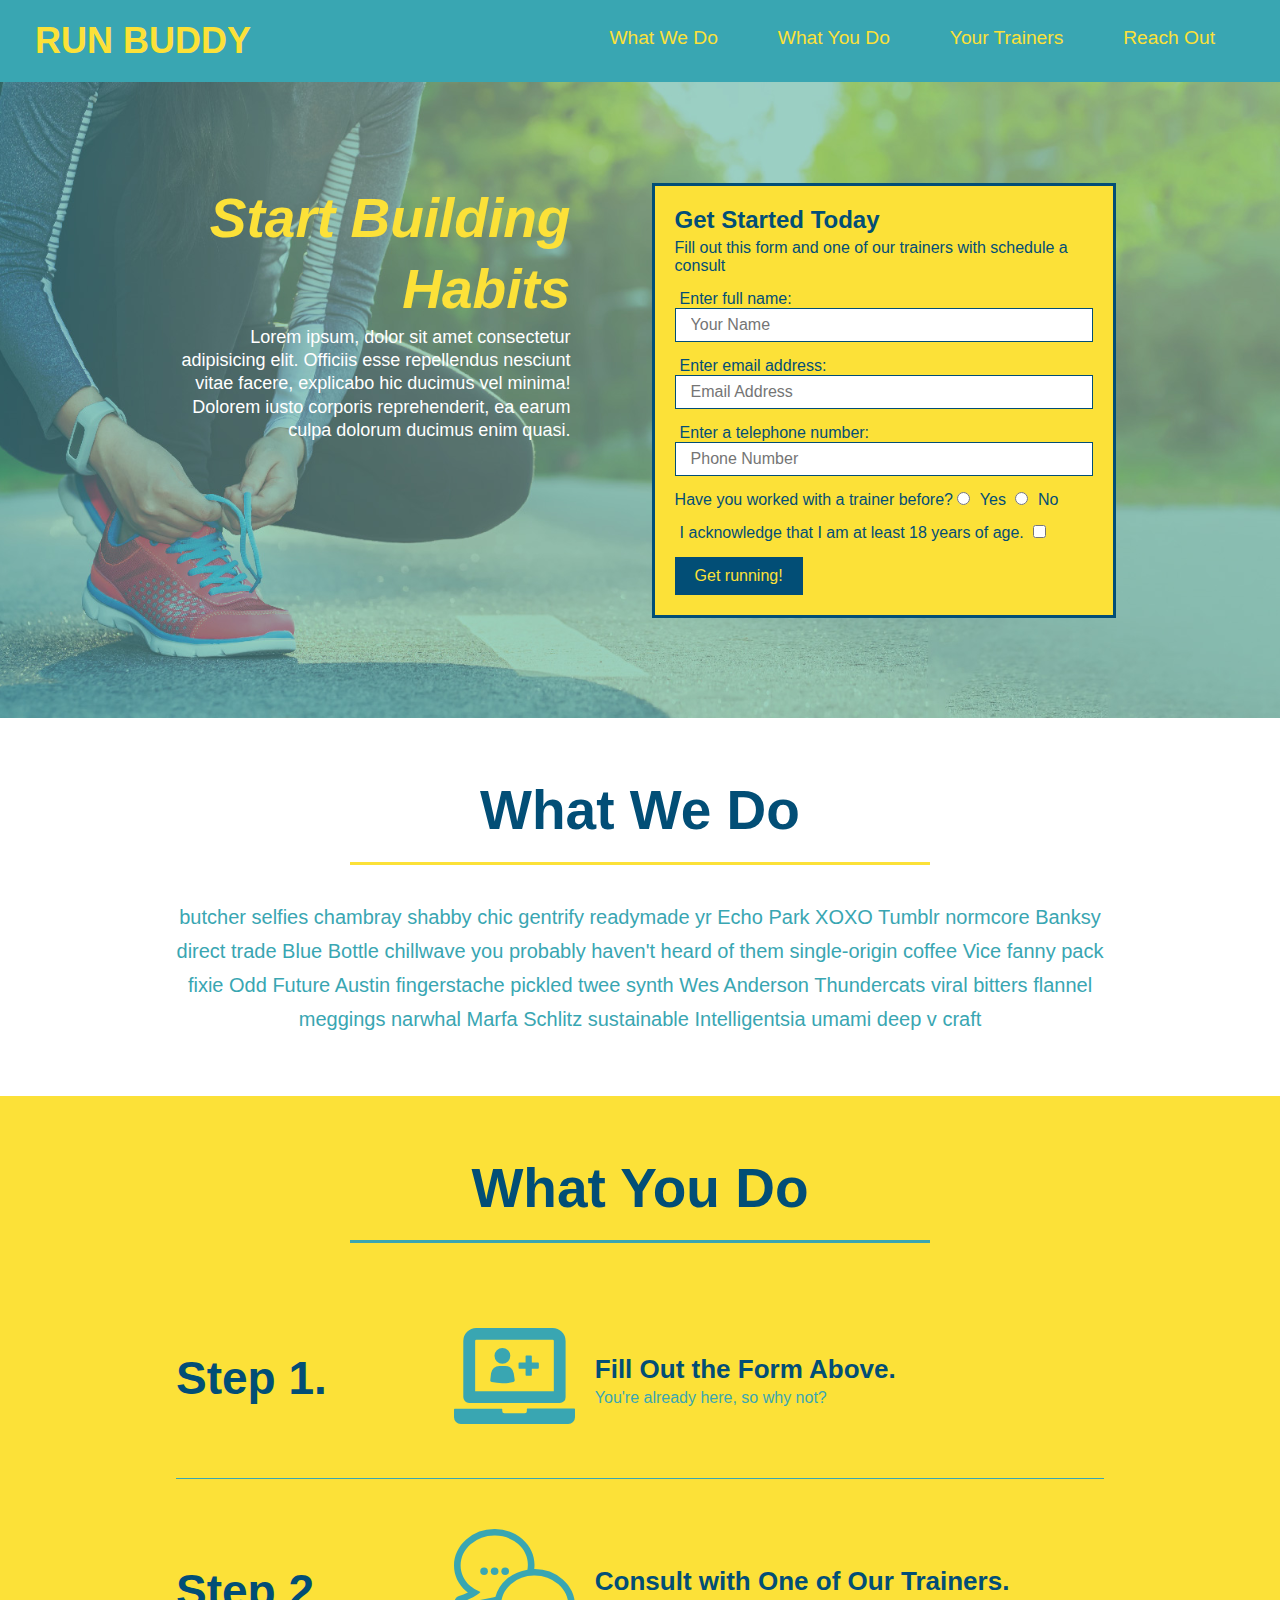
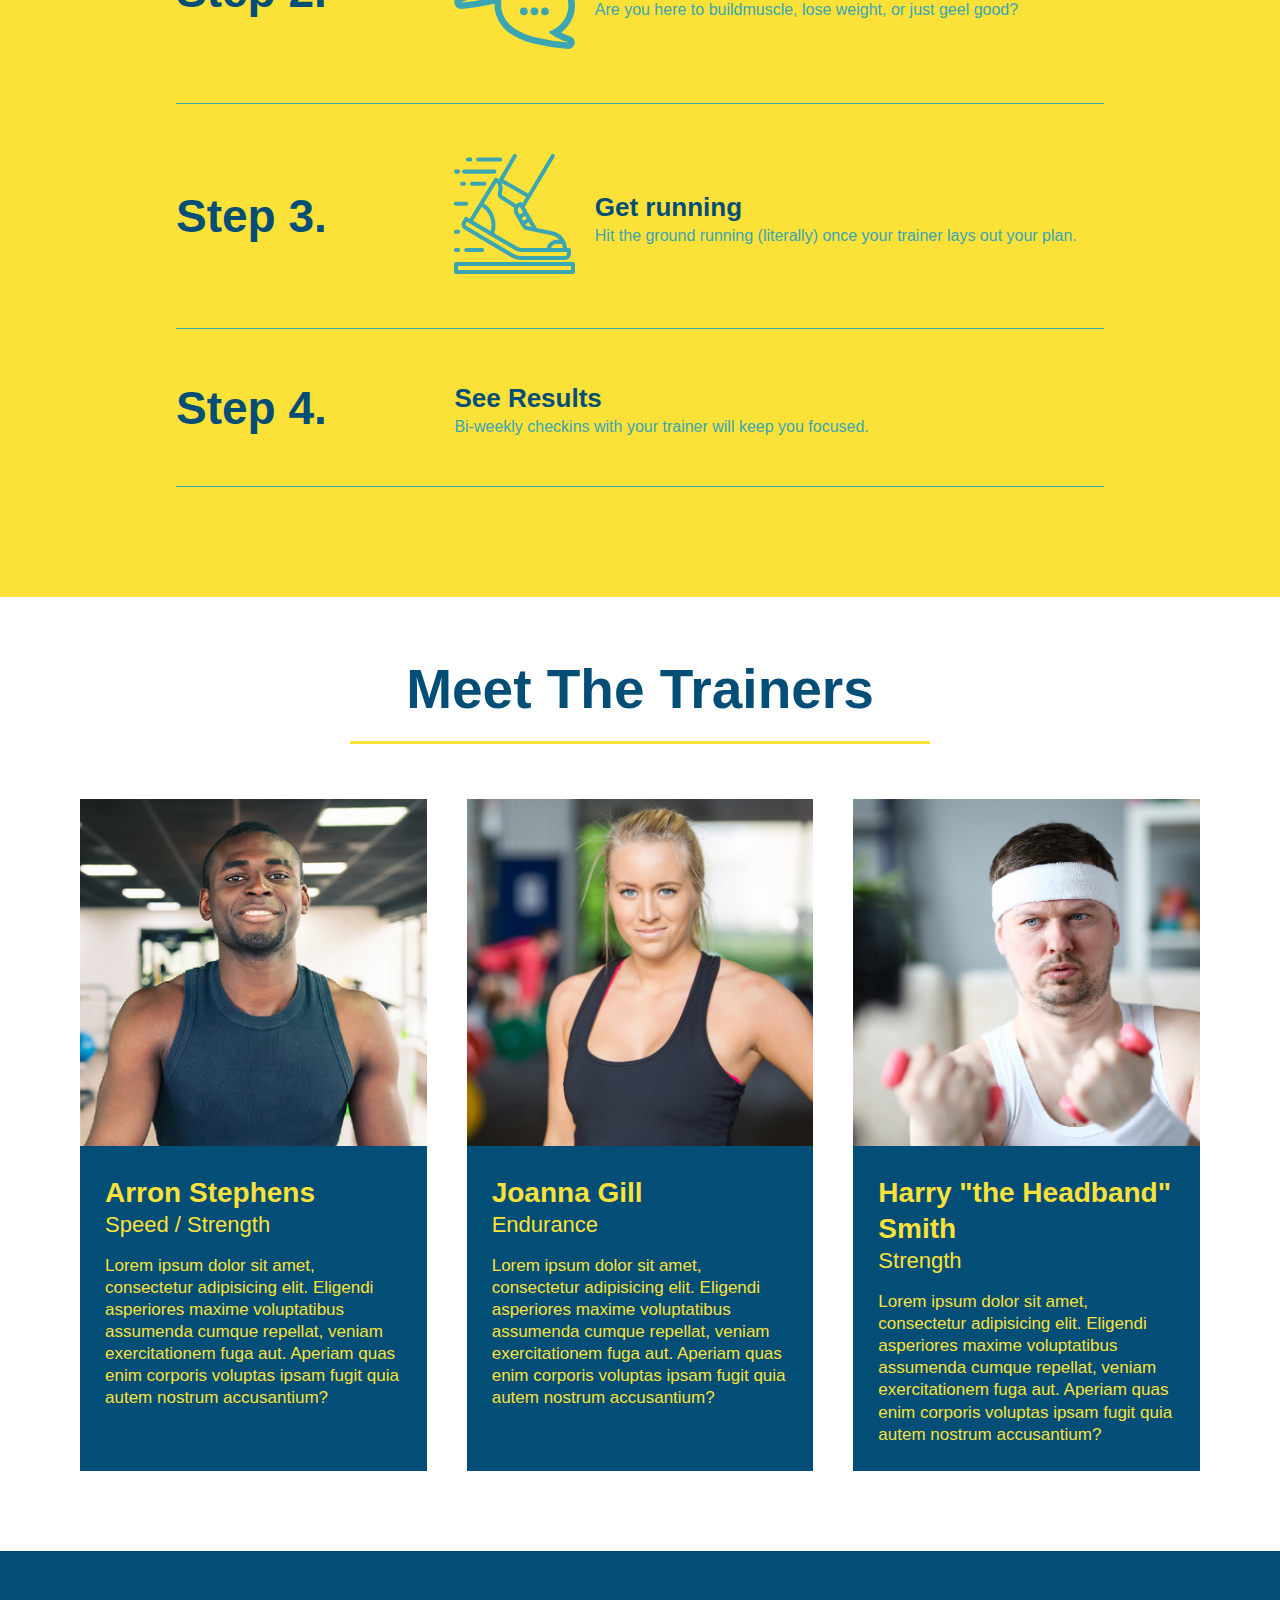
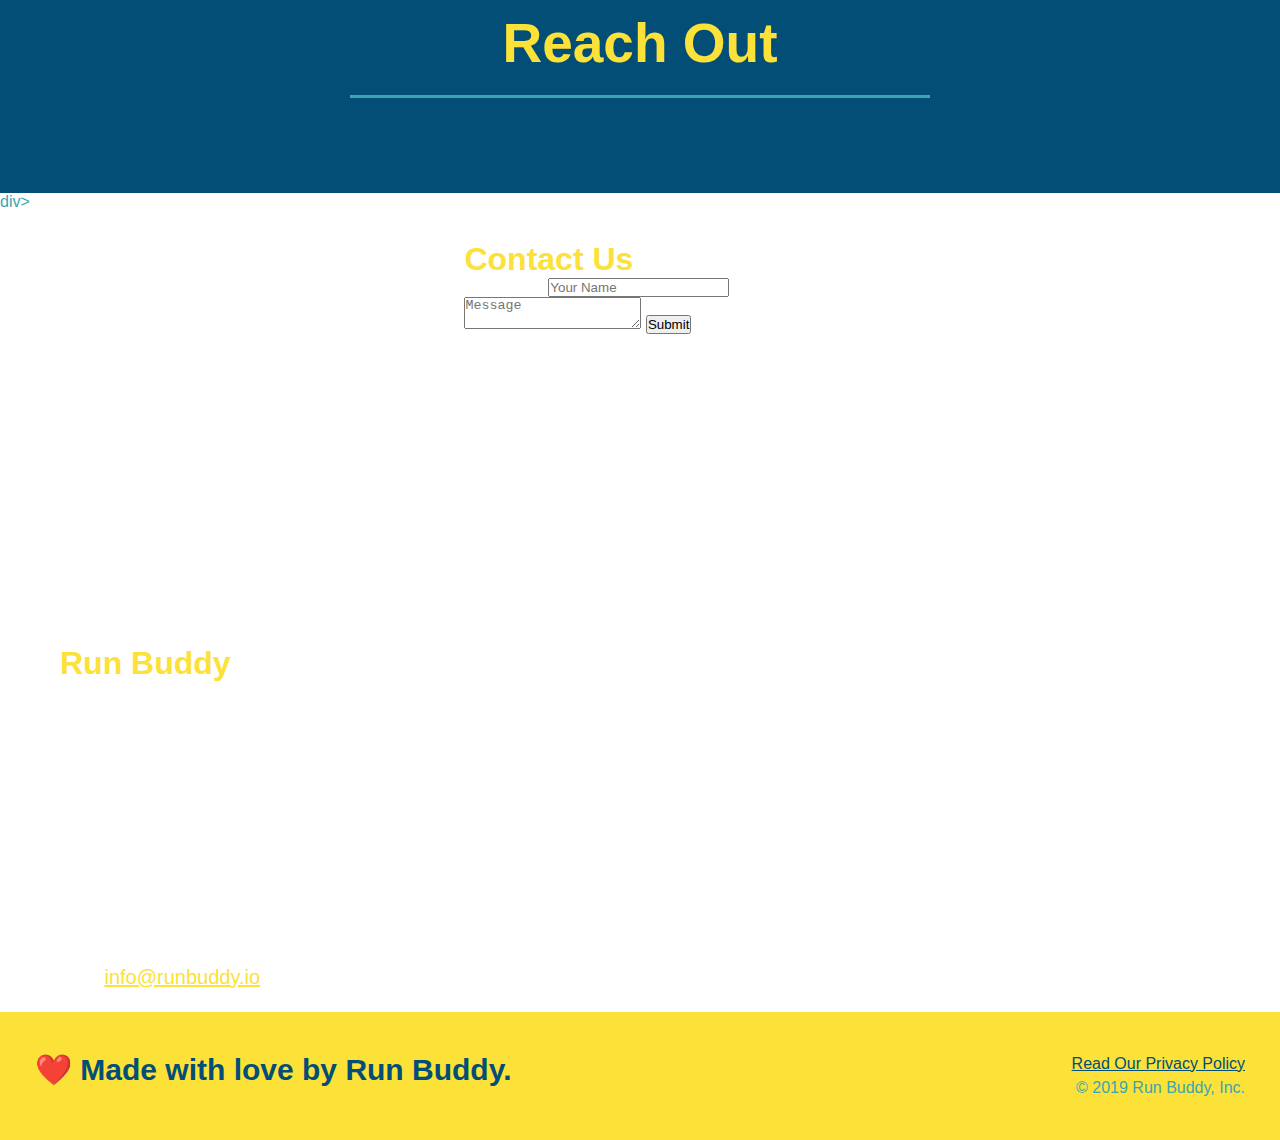
==== commit 596ce0cb: "version.1.1.5 flexed trainers" ====
--- a/index.html
+++ b/index.html
@@ -90,7 +90,7 @@
     <div class="step">
       <h3>Step 1.</h3>
       <div class="step-info">
-        <div class="step-image">
+        <div class="step-img">
           <img src="./assets/images/01-04-svgs/step-1.svg" alt=""/>
         </div>
         <div class="step-text">
@@ -102,7 +102,7 @@
     <div class="step">
       <h3>Step 2.</h3>
       <div class="step-info">
-        <div class="step-image">
+        <div class="step-img">
           <img src="./assets/images/01-04-svgs/step-2.svg" alt=""/>
         </div>
         <div class="step-text">
@@ -114,7 +114,7 @@
     <div class="step">
       <h3>Step 3.</h3>
       <div class="step-info">
-        <div class="step-image">
+        <div class="step-img">
           <img src="./assets/images/01-04-svgs/step-3.svg" alt=""/>
         </div>
         <div class="step-text">
@@ -138,39 +138,41 @@
   </section>
 
   <!--Meet The Trainers-->
-  <section id="your-trainers" class="trainers">
+  <section id="your-trainers">
     <div class="flex-row">
       <h2 class="section-title primary-border">Meet The Trainers</h2>
     </div>
+    <div class="trainers">
     <!-- First trainer bio -->
     <article class="trainer">
       <image src="./assets/images/01-05-trainers/trainer-1.jpg" alt="Arron Stephens in his workout clothes, ready to pump iron" />
-      <div class="trainer-bio text-left">
-        <h3>Arron Stephens</h3>
-        <h4>Speed / Strength</h4>
+      <div class="trainer-bio">
+        <h3 class="trainer-name">Arron Stephens</h3>
+        <h4 class="trainer-role">Speed / Strength</h4>
         <p>Lorem ipsum dolor sit amet, consectetur adipisicing elit. Eligendi asperiores maxime voluptatibus assumenda cumque repellat, veniam exercitationem fuga aut. Aperiam quas enim corporis voluptas ipsam fugit quia autem nostrum accusantium?</p>
       </div>
     </article>
 
     <!-- Second trainer bio -->
     <article class="trainer">
-      <div class="trainer-bio text-right">
-        <h3>Joanna Gill</h3>
-        <h4>Endurance</h4>
+      <image src="./assets/images/01-05-trainers/trainer-2.jpg" alt="Joanna Gill cooling off after a workout" />
+      <div class="trainer-bio">
+        <h3 class="trainer-name">Joanna Gill</h3>
+        <h4 class="trainer-role">Endurance</h4>
         <p>Lorem ipsum dolor sit amet, consectetur adipisicing elit. Eligendi asperiores maxime voluptatibus assumenda cumque repellat, veniam exercitationem fuga aut. Aperiam quas enim corporis voluptas ipsam fugit quia autem nostrum accusantium?</p>
-      </div>
-      <image src="./assets/images/01-05-trainers/trainer-2.jpg" alt="Joanna Gill cooling off after a workout" />
+      </div> 
     </article>
-
+    
   <!-- Third trainer bio -->
   <article class="trainer">
     <image src="./assets/images/01-05-trainers/trainer-3.jpg" alt="Harry Smith wearing a headband and lifting comically small pink weights" />
-    <div class="trainer-bio text-left">
-      <h3>Harry "the Headband" Smith</h3>
-      <h4>Strength</h4>
+    <div class="trainer-bio">
+      <h3 class="trainer-name">Harry "the Headband" Smith</h3>
+      <h4 class="trainer-role">Strength</h4>
       <p>Lorem ipsum dolor sit amet, consectetur adipisicing elit. Eligendi asperiores maxime voluptatibus assumenda cumque repellat, veniam exercitationem fuga aut. Aperiam quas enim corporis voluptas ipsam fugit quia autem nostrum accusantium?</p>
     </div>
   </article>  
+  </div> 
   </section>
   
   <!-- Reach Out -->
--- a/assets/css/style.css
+++ b/assets/css/style.css
@@ -99,17 +99,9 @@
 .secondary-border {
     border-color: #39a6b2;
 }
-.steps div {
-    margin-bottom: 80px;
-}
-.steps img {
-    width: 15%;
-    margin: 10px;
-}
 .steps h3 {
     color: #024e76;
     font-size: 46px;
-    margin-top: 10px;
     flex: 1 30%;
 }
 .step-info {
@@ -167,7 +159,7 @@
     background-color: #fce138;
     padding: 20px;
     color: #024e76;
-    margin: 3.5%%;
+    margin: 3.5%;
     width: 40%;
 }
 .hero-form h3{
@@ -212,22 +204,24 @@
 
 /* Begin Trainers section */
 .trainers {
+    width: 100%;
+    margin: 0 auto;
+    display: flex;
+    flex-wrap: wrap;
+    justify-content: space-around;
 }
 .trainer {
-    width: 900px;
-    margin: 0 auto 30px auto;
+    margin: 20px;
     background: #024e76;
     color: #fce138;
-    overflow: auto;
+    flex: 1;
 }
 .trainer img {
-    width: 35%;
-    float: left;
+    width: 100%;
 }
 .trainer-bio {
-    padding: 35px;
-    float: left;
-    width: 65%;
+    padding: 25px;
+    line-height: 1.3;
 }
 .text-left {
     text-align: left;
@@ -236,17 +230,15 @@
     text-align: right;
 }
 .trainer-bio h3 {
-    font-size: 32px;
-    margin-bottom: 8px;
+    font-size: 28px;
 }
 .trainer-bio h4 {
     font-weight: lighter;
-    font-size: 26px;
-    margin-bottom: 25px;
+    font-size: 22px;
+    margin-bottom: 15px;
 }
 .trainer-bio p {
     font-size: 17px;
-    line-height: 1.3;
 }
 /* End Trainers section */
 
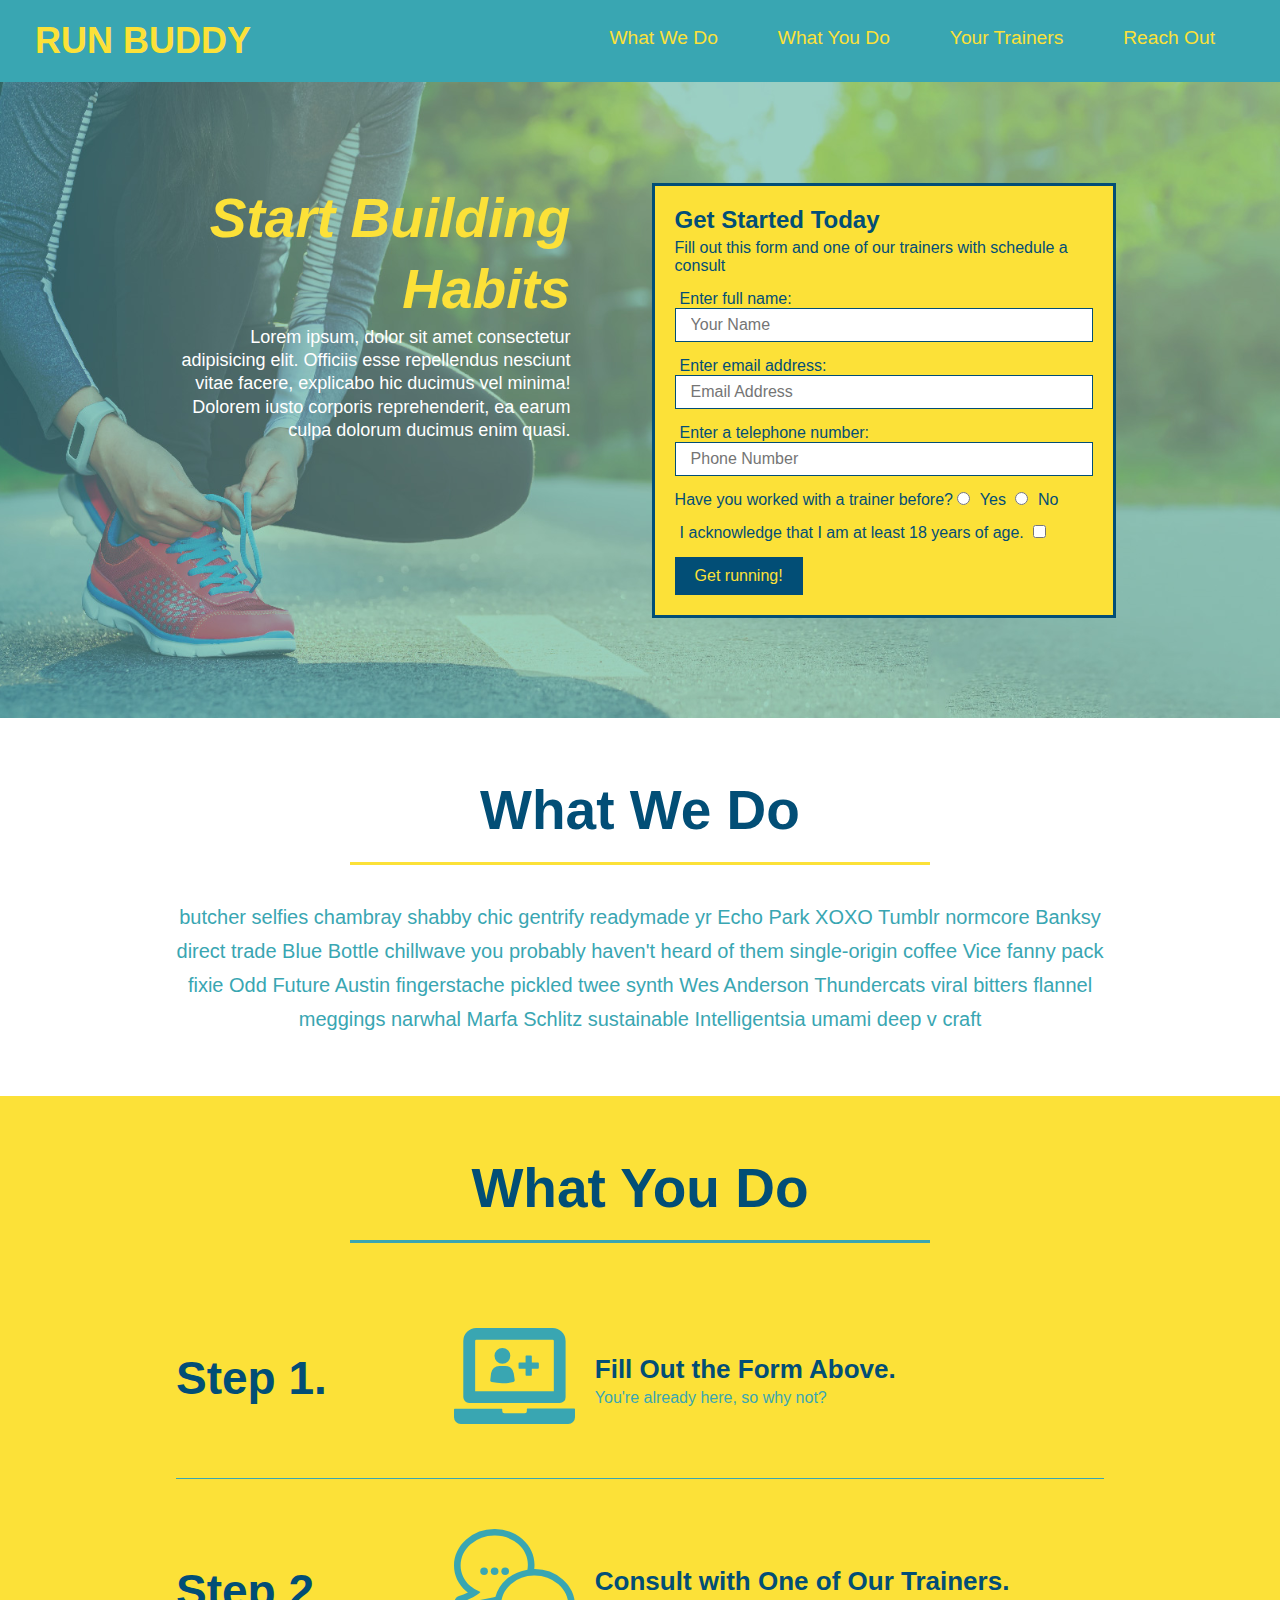
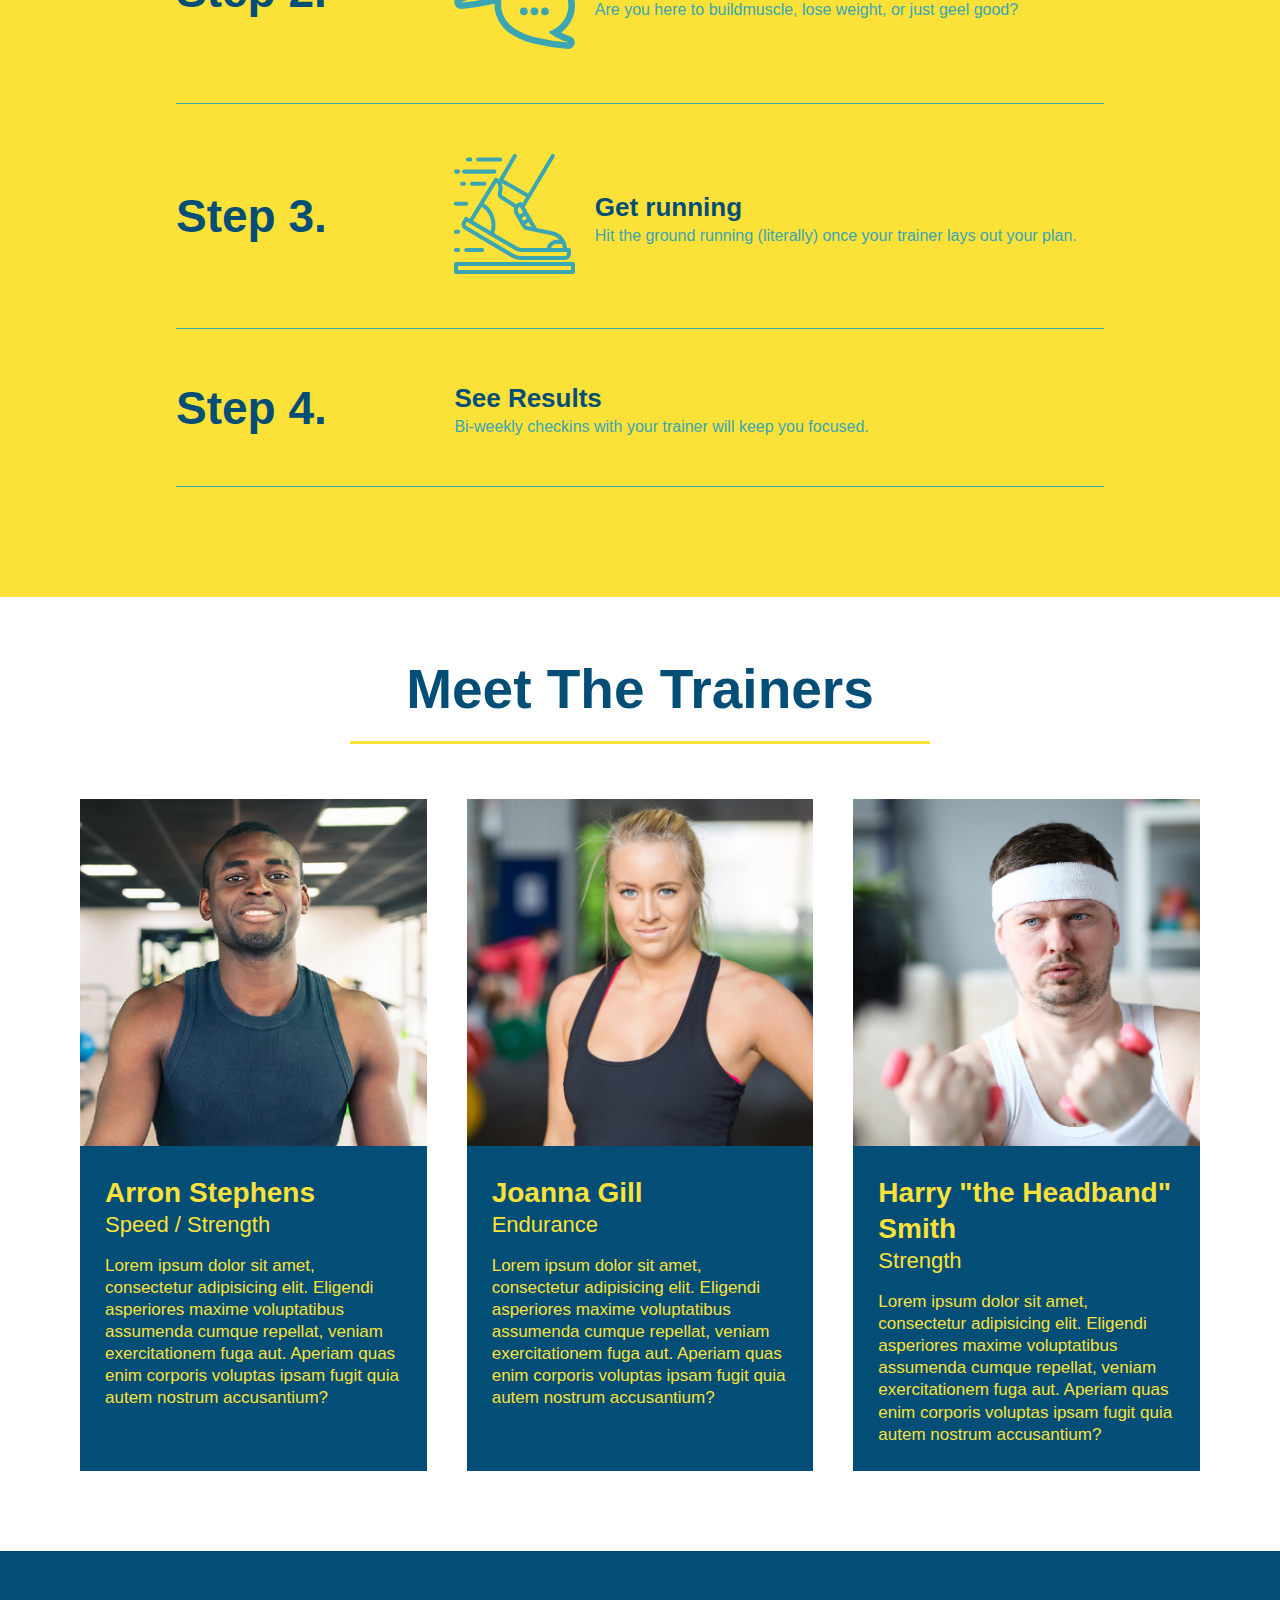
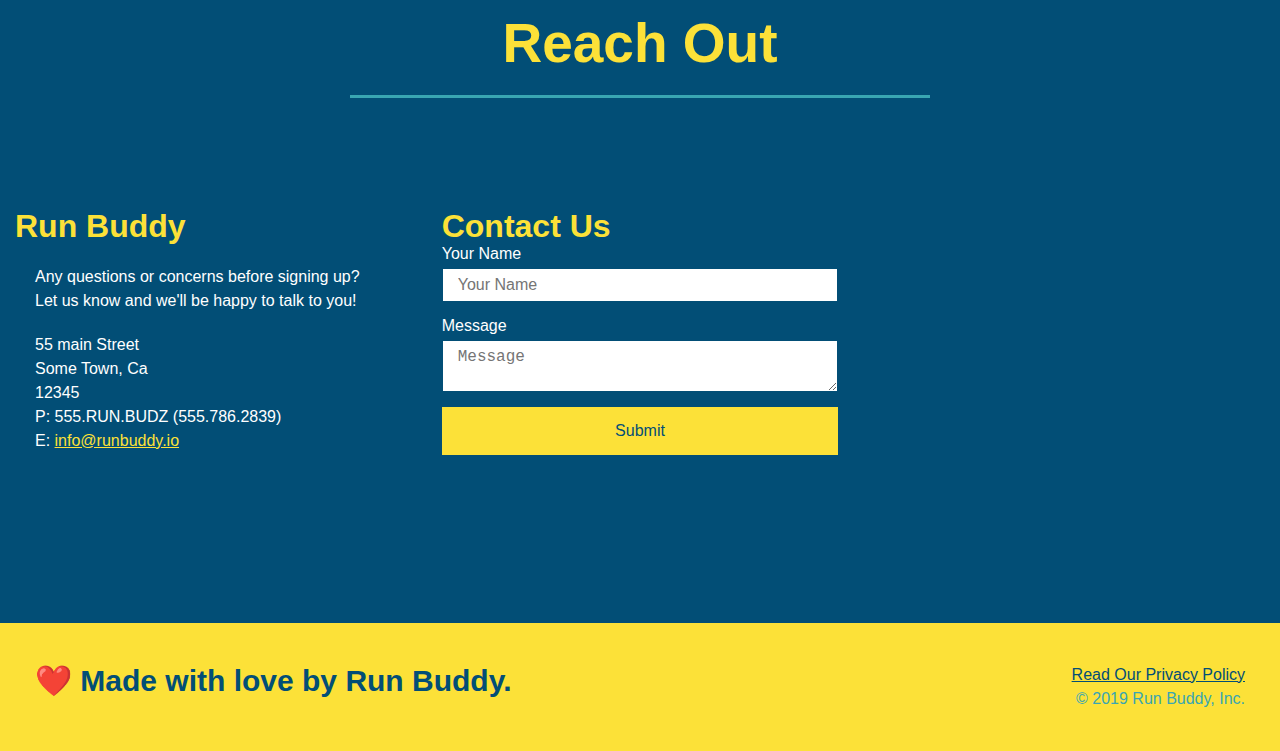
==== commit 6d9eb910: "version.1.1.5 flex reach" ====
--- a/index.html
+++ b/index.html
@@ -180,40 +180,40 @@
     <div class="flex-row">
       <h2 class="section-title secondary-border">Reach Out</h2>
     </div>
-    </section>div>
+    </section>
     <div class="contact-info">
-      <iframe 
+    <div>
+      <h3>Run Buddy</h3>
+      <p>
+        Any questions or concerns before signing up?
+        <br />
+        Let us know and we'll be happy to talk to you!
+      </p>
+      <address>
+        55 main Street <br />
+        Some Town, Ca <br />
+        12345<br />
+        P: 555.RUN.BUDZ (555.786.2839)<br />
+        E: <a href="mailto:info@runbuddy.io">info@runbuddy.io</a>
+      </address>
+    </div>
+    <div class="contact-form">
+      <h3>Contact Us</h3>
+      <form>
+        <label for=""contact-name>Your Name</label>
+        <input type="text" id="contact-name" placeholder="Your Name" />
+        <label for="contact-message">Message</label>
+        <textarea id="contact-message" placeholder="Message"></textarea>
+
+        <button type="submit">Submit</button>
+      </form>
+    </div>
+     <iframe 
       src="https://www.google.com/maps/embed?pb=!1m18!1m12!1m3!1d2805.7179681982125!2d-94.21671974817194!3d45.31412247899688!2m3!1f0!2f0!3f0!3m2!1i1024!2i768!4f13.1!3m3!1m2!1s0x52b4eea2399b0065%3A0x446ace32e1fdac3f!2s15707%20112th%20St%20NW%2C%20South%20Haven%2C%20MN%2055382!5e0!3m2!1sen!2sus!4v1646609882728!5m2!1sen!2sus"
       style="border:0;" 
       allowfullscreen="" 
       loading="lazy">
       </iframe>
-      <div class="contact-form">
-        <h3>Contact Us</h3>
-        <form>
-          <label for=""contact-name>Your Name</label>
-          <input type="text" id="contact-name" placeholder="Your Name" />
-          <label for="contact-message">Message</label>
-          <textarea id="contact-message" placeholder="Message"></textarea>
-
-          <button type="submit">Submit</button>
-        </form>
-      </div>
-      <div>
-        <h3>Run Buddy</h3>
-        <p>
-          Any questions or concerns before signing up?
-          <br />
-          Let us know and we'll be happy to talk to you!
-        </p>
-        <address>
-          55 main Street <br />
-          Some Town, Ca <br />
-          12345<br />
-          P: 555.RUN.BUDZ (555.786.2839)<br />
-          E: <a href="mailto:info@runbuddy.io">info@runbuddy.io</a>
-        </address>
-      </div>
     </div>
   </section>
 
--- a/assets/css/style.css
+++ b/assets/css/style.css
@@ -249,16 +249,20 @@
 .contact h2 {
     color: #fce138;
 }
+.contact-info > * {
+    flex: 1;
+    margin: 15px;
+}
+.contact-info {
+    display: flex;
+    justify-content: space-between;
+    flex-wrap: wrap;
+    background: #024e76;
+}
 .contact-info iframe {
-    width: 400px;
     height: 400px;
 }
 .contact-info div {
-    width: 410px;
-    display: inline-block;
-    vertical-align: top;
-    text-align: left;
-    margin: 30px 0 0 60px;
     color: white;
 }
 .contact-info h3 {
@@ -269,12 +273,31 @@
 .contact-info address {
     margin: 20px;
     line-height: 1.5;
-    font-size: 20px;
+    font-size: 16px;
     font-style: normal;
 }
 .contact-info a {
     color: #fce138;
 }
+.contact-form input, .contact-form textarea {
+    border: 1px solid #024e76;
+    display: block;
+    padding: 7px 15px;
+    font-size: 16px;
+    color: #024e76;
+    width: 100%;
+    margin-bottom: 15px;
+    margin-top: 5px;
+}
+.contact-form button {
+    width: 100%;
+    border: none;
+    background: #fce138;
+    color: #024e76;
+    text-align: center;
+    padding: 15px 0;
+    font-size: 16px;
+}
 /* End Reach Out Section */
 
 .flex-row {
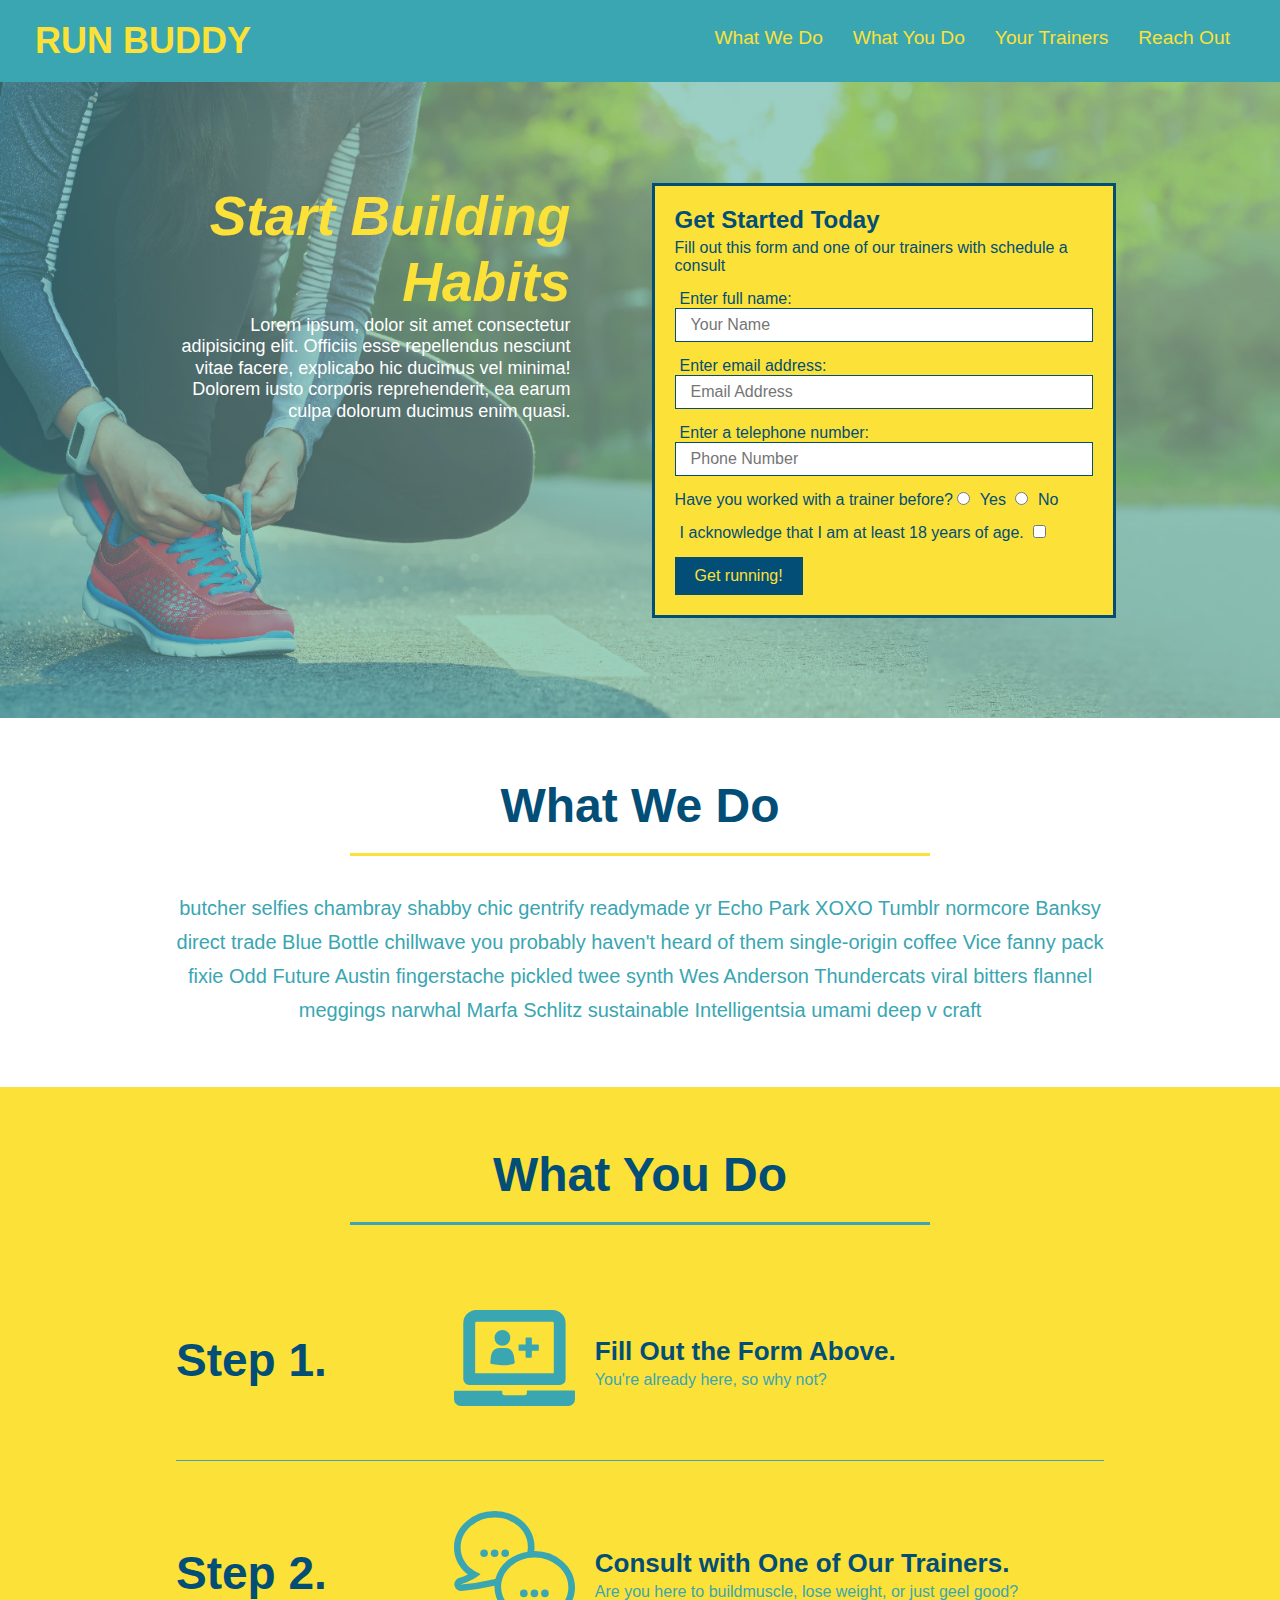
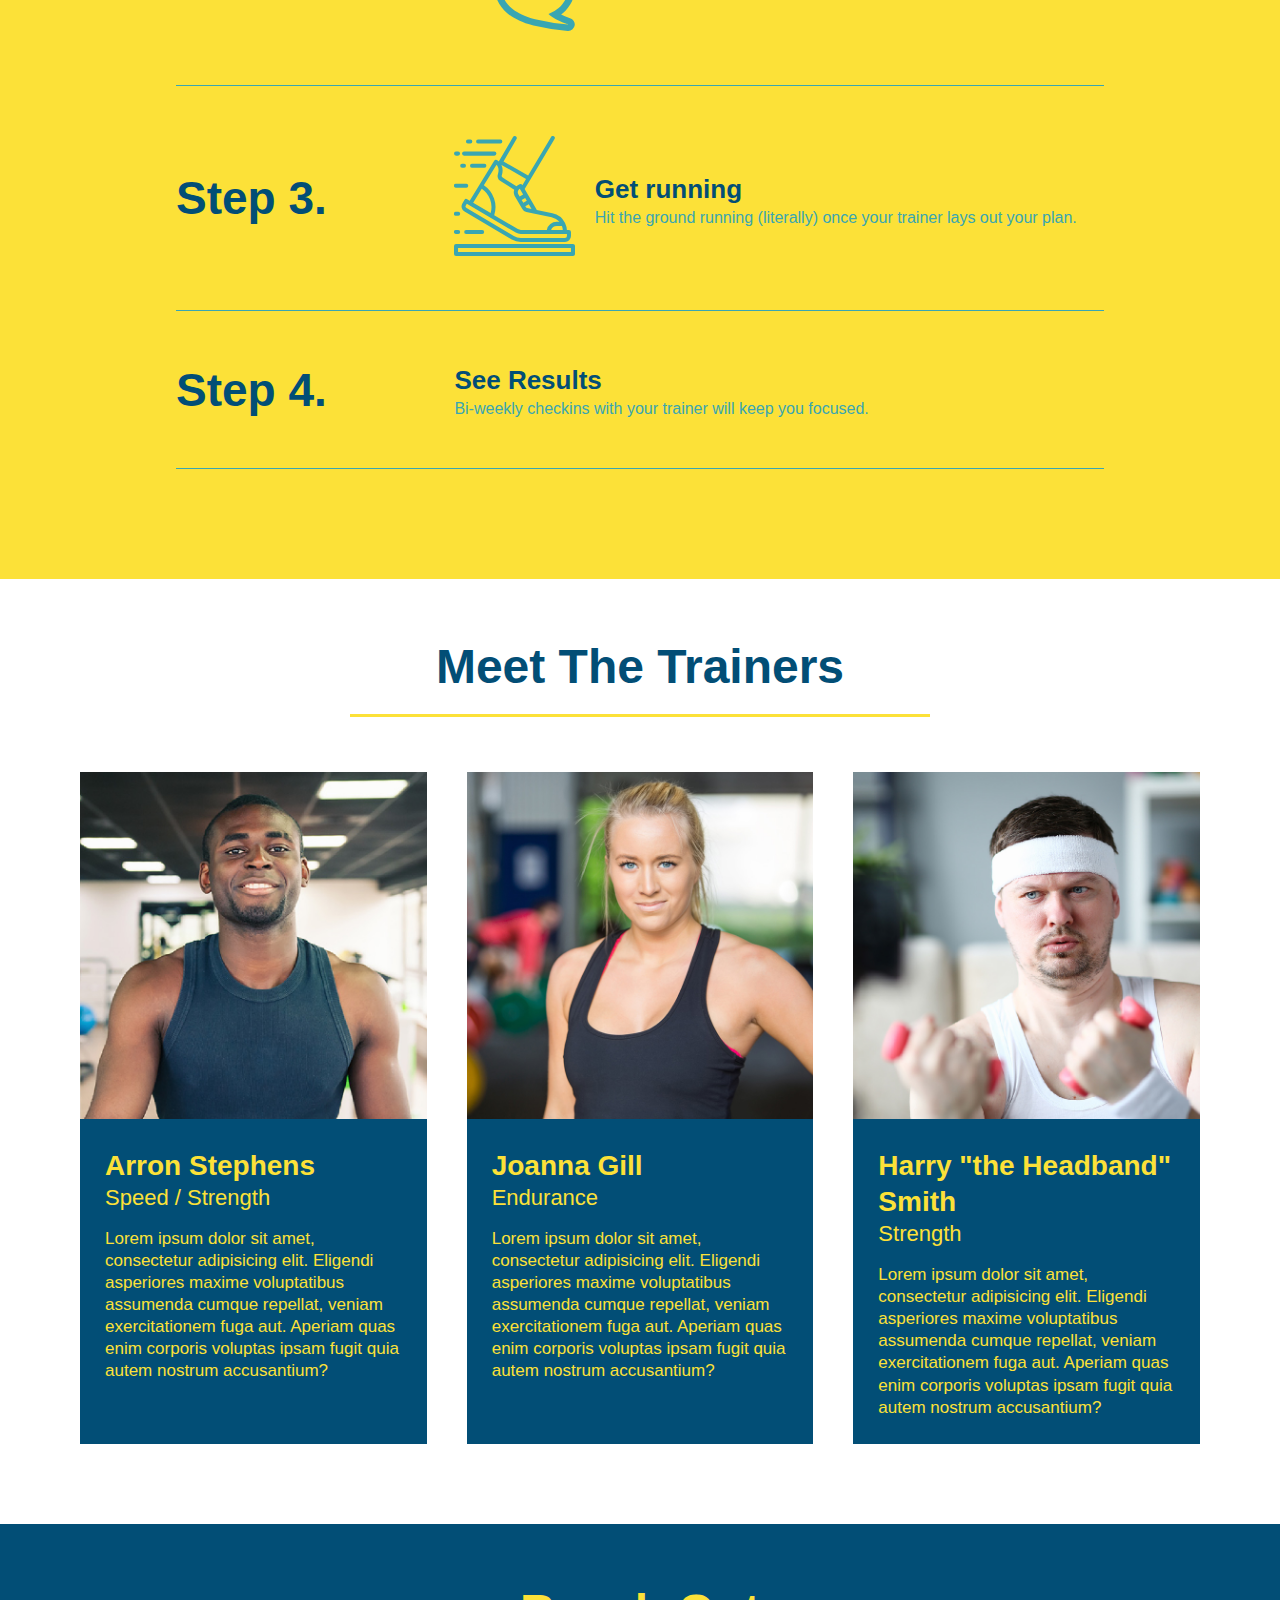
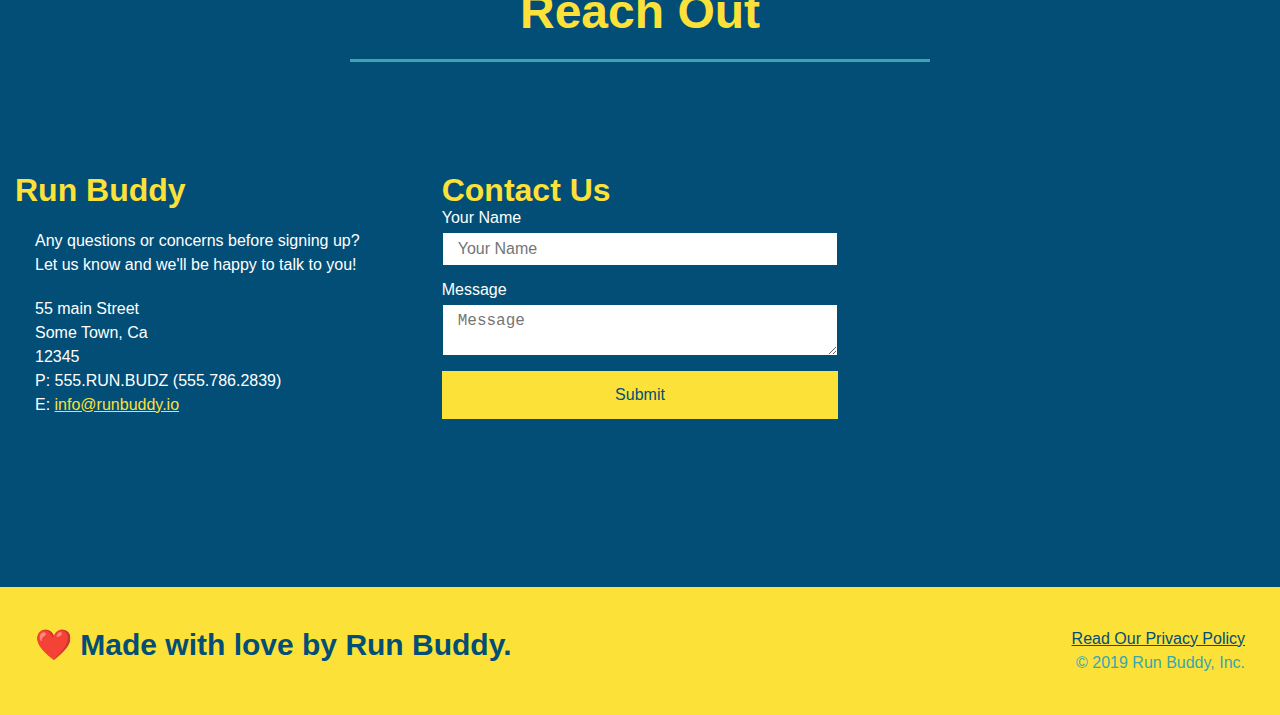
==== commit de91e461: "version.1.1.6 media queries" ====
--- a/index.html
+++ b/index.html
@@ -4,6 +4,7 @@
   <meta charset="UTF-8" />
   <title>Run Buddy</title>
   <link rel="stylesheet" href="./assets/css/style.css" />
+  <meta  name="viewport" content="width=device-width, initial-scale=1.0" />
   </head>
 
   <body>
--- a/assets/css/style.css
+++ b/assets/css/style.css
@@ -40,7 +40,7 @@
     list-style: none;
 }
 header nav ul li a {
-    margin: 0 30px;
+    padding: 10px 15px;
     font-weight: lighter;
     font-size: 1.5vw;
 }
@@ -85,7 +85,7 @@
     background: #fce138;
 }
 .section-title {
-    font-size: 55px;
+    font-size: 48px;
     color: #024e76;
     border-bottom: 3px solid;
     padding-bottom: 20px;
@@ -153,6 +153,7 @@
    background-image: url("../images/hero-bg.jpeg");
    background-size: cover;
    background-position: center;
+   align-items: flex-start;
 }
 .hero-form {
     border: solid 3px #024e76;
@@ -193,7 +194,7 @@
     margin: 3.5%;
     color: #fff;
     font-size: 18px;
-    line-height: 1.3;
+    line-height: 1.2;
 }
 .hero-cta h2 {
     font-style: italic;
@@ -303,4 +304,17 @@
 .flex-row {
     display: flex;
 }
-
+/* Begin Media styles 
+Media Query for smaller desktop screens and smaller */
+@media screen and (max-width: 980px) {
+   
+}
+ /* MEDIA QUERY FOR TABLETS AND SMALLER */   
+@media screen and (max-width: 768) {
+       
+}
+@media screen and (max-width: 575px) {
+    
+}
+/* End Media styles */
+
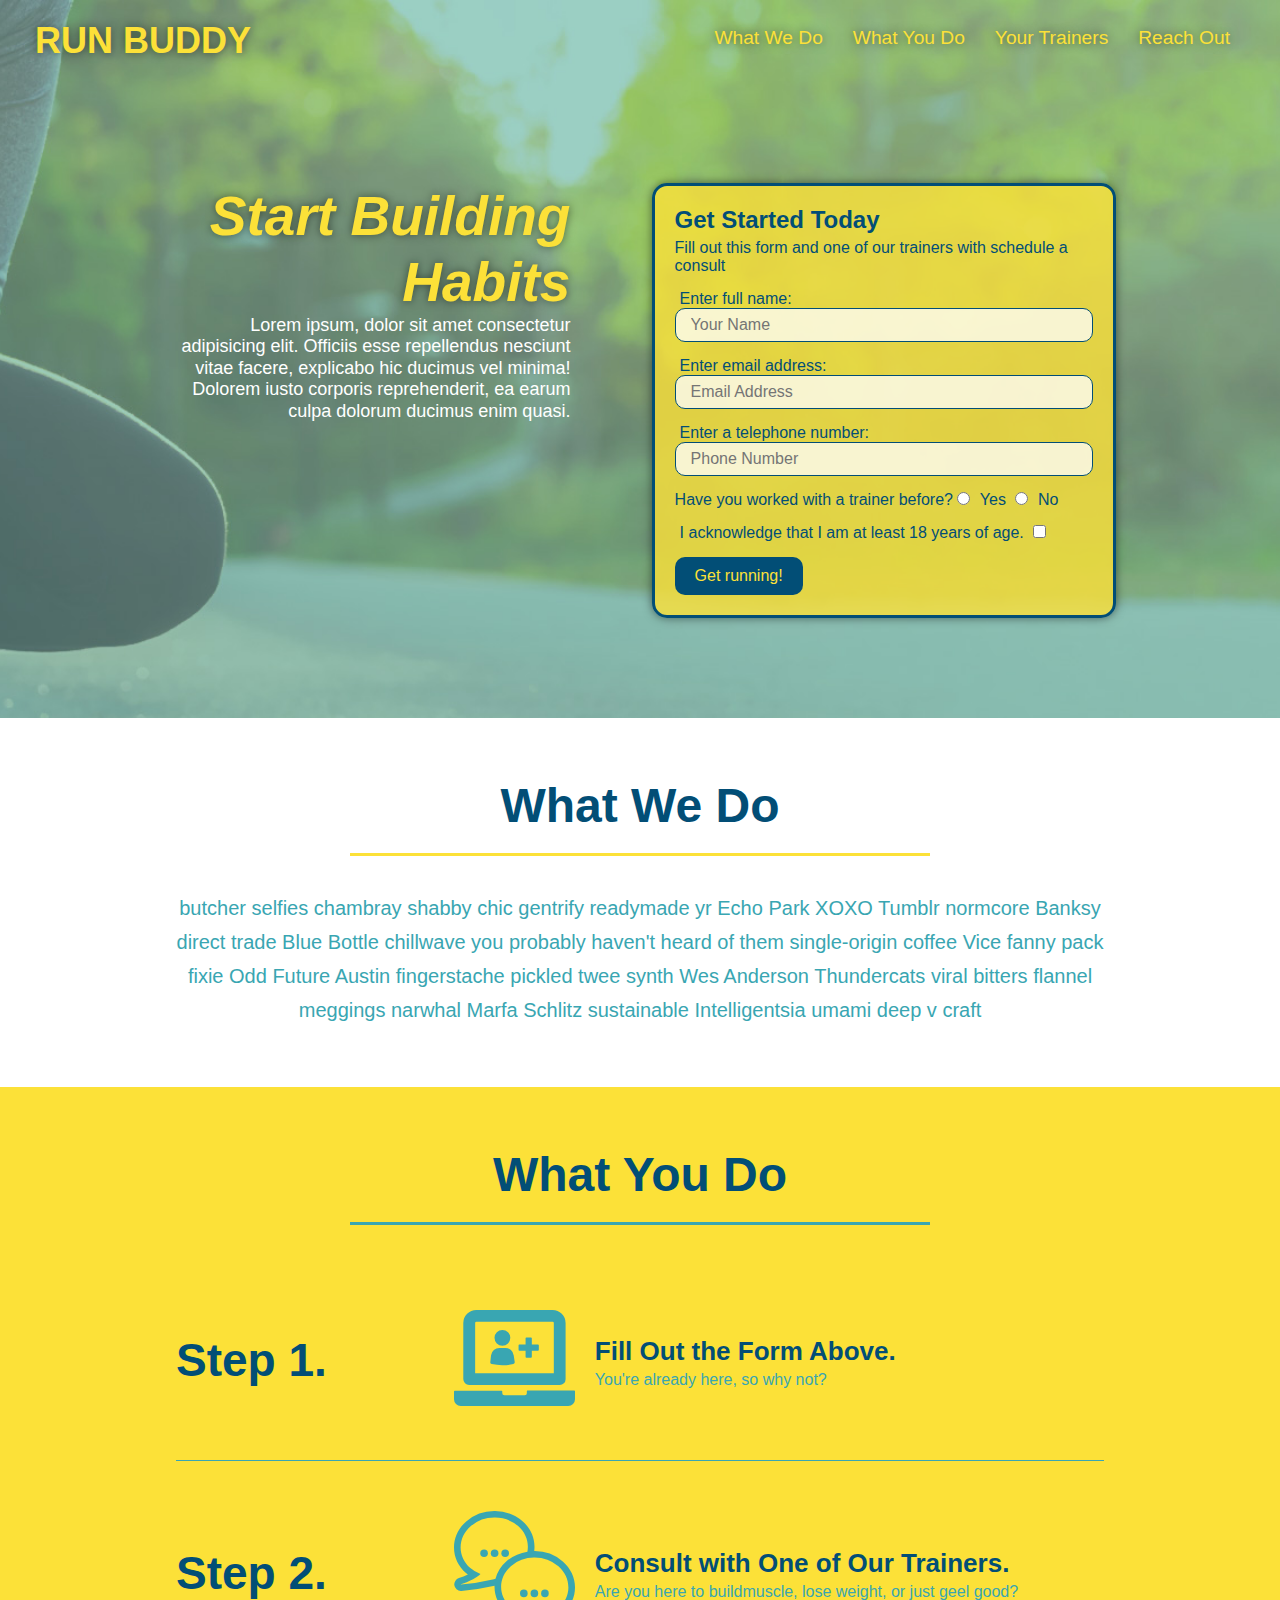
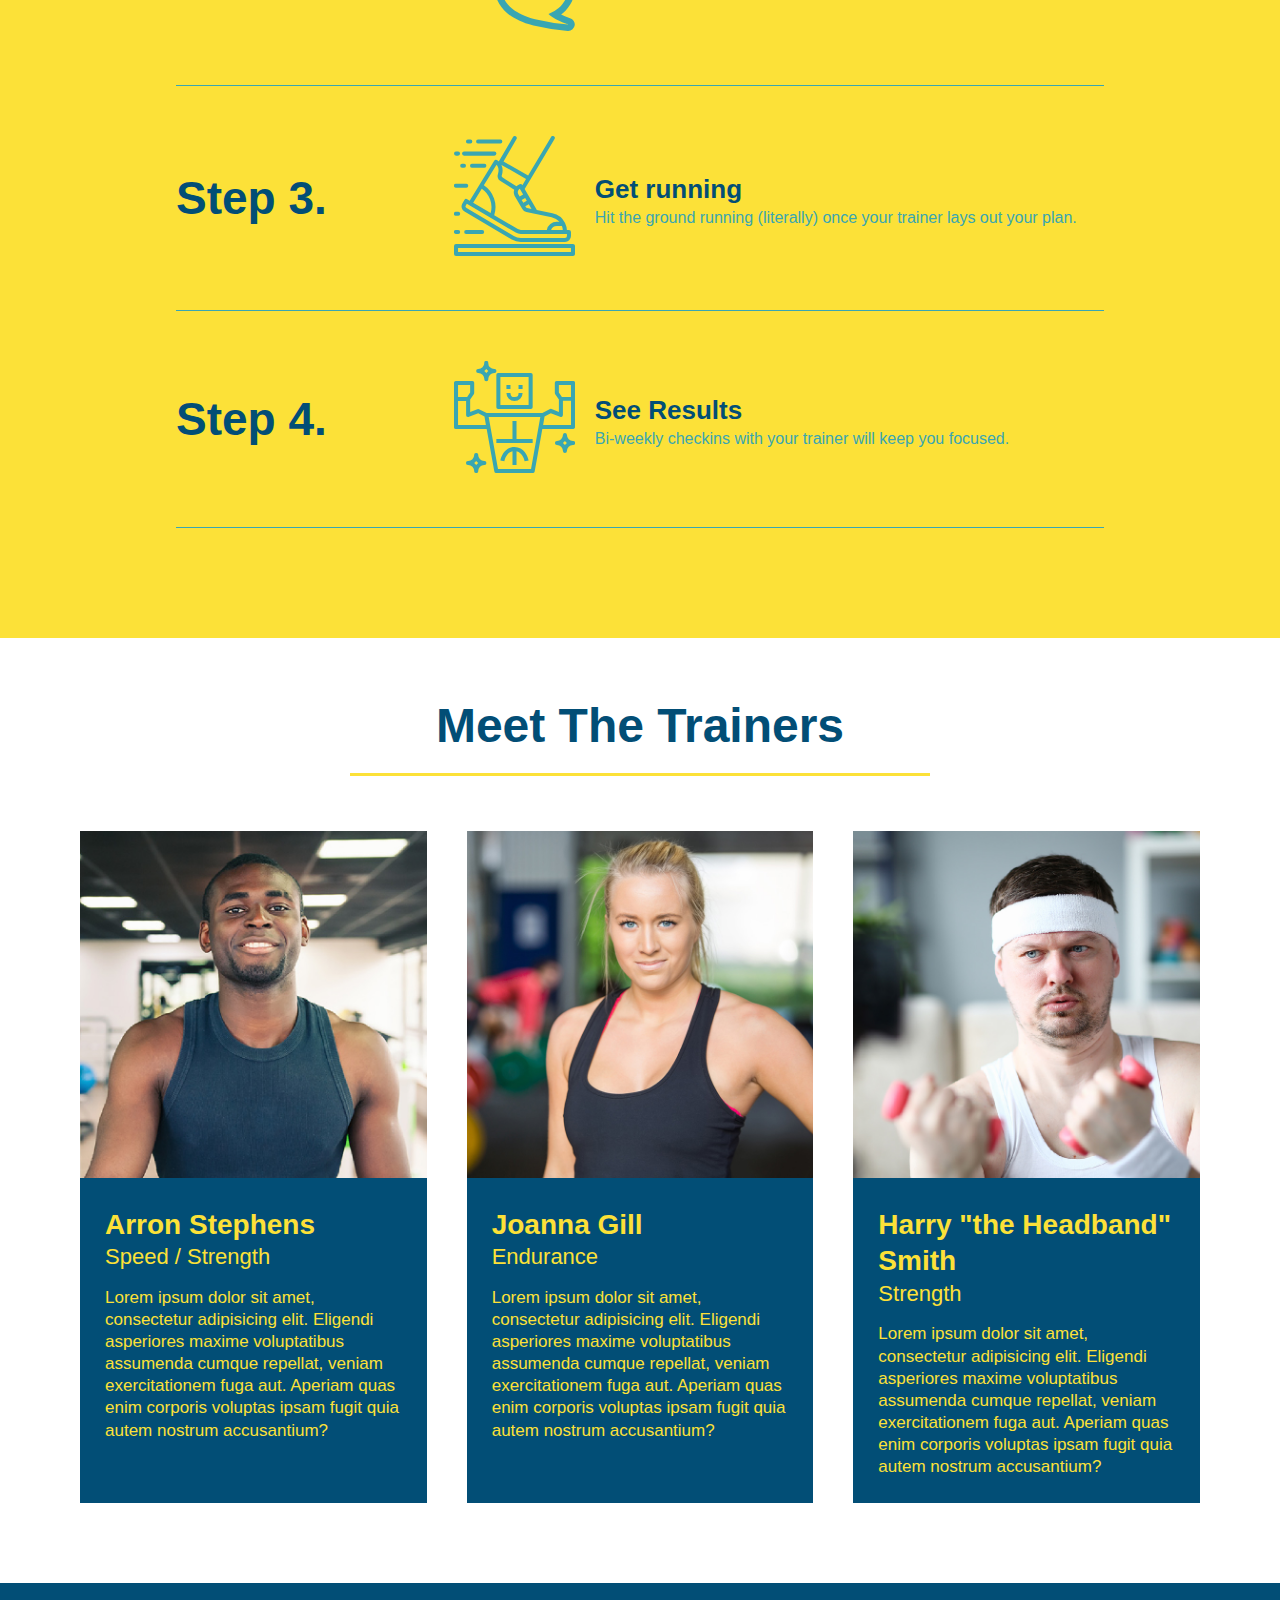
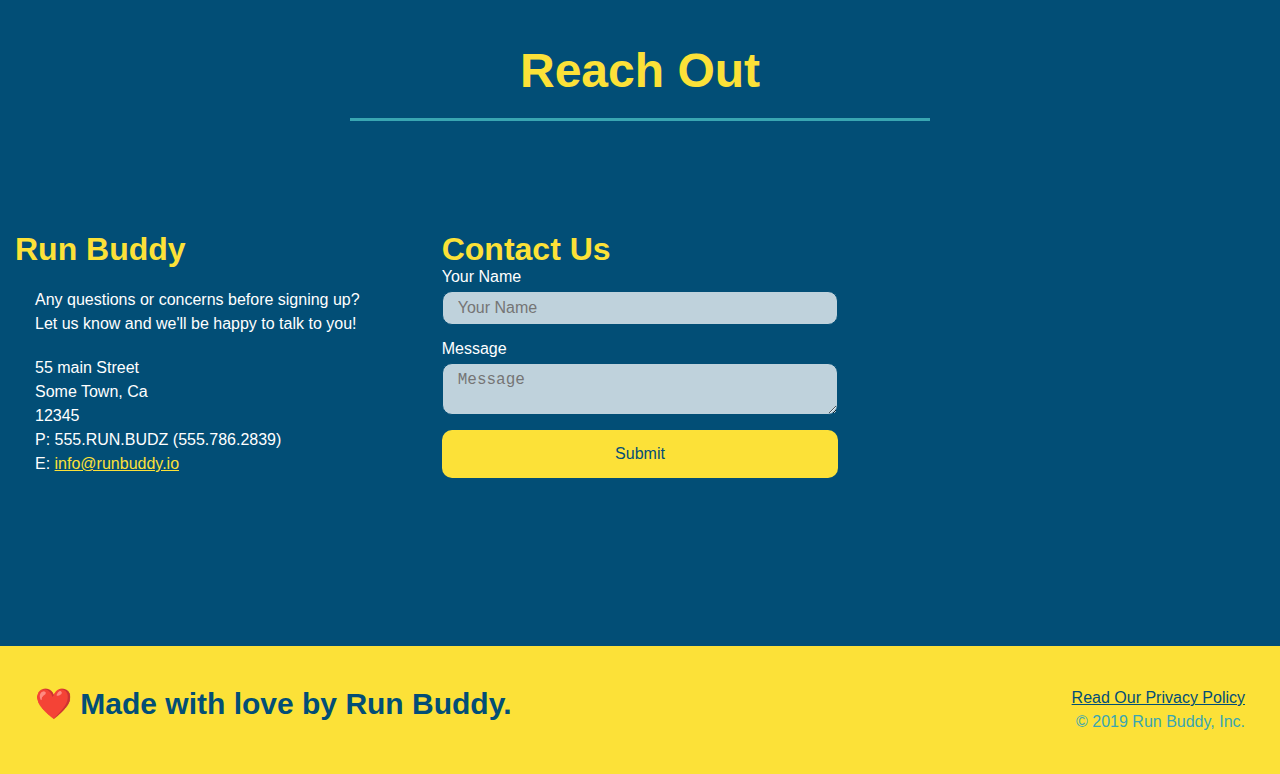
==== commit 391e3c2f: "version.1.1.7 responsive elements added" ====
--- a/index.html
+++ b/index.html
@@ -127,7 +127,7 @@
       <div class="step">
         <h3>Step 4.</h3>
         <div class="step-info">
-          <div class="step-image">
+          <div class="step-img">
             <img src="./assets/images/01-04-svgs/step-4.svg" alt=""/>
           </div>
           <div class="step-text">
--- a/assets/css/style.css
+++ b/assets/css/style.css
@@ -17,12 +17,21 @@
     display: flex;
     justify-content: space-between;
     flex-wrap: wrap;
+    position: -webkit-sticky;
+    position: sticky;
+    top: 0;
+    background-image: url("../images/hero-bg.jpeg");
+    background-size: cover;
+    background-position: center;
+    background-attachment: fixed;
+    background-position: 80%;
     }
 header h1 {
     font-weight: bold;
     font-size: 36px;
     color: #fce138;
     margin: 0;
+    text-shadow: 0 0 10px rgba(0, 0, 0, 0.5);
     
 }
 header a {
@@ -43,6 +52,13 @@
     padding: 10px 15px;
     font-weight: lighter;
     font-size: 1.5vw;
+    text-shadow: 0 0 10px rgba(0, 0, 0, 0.5);
+}
+header nav ul li a:hover {
+    background: #fce138;
+    color: #024e76;
+    border-radius: 15px;
+    text-shadow: none;
 }
 /* End Header section */
 
@@ -114,11 +130,13 @@
     margin: 50px auto;
     padding-bottom: 50px;
     width: 80%;
-    border-bottom: 1px solid #39a6b2;
     display: flex;
     flex-wrap: wrap;
     align-items: center;
     justify-content: space-between;
+}
+.step:not(last-child) {
+    border-bottom: 1px solid #39a6b2;
 }
 .steps-text p {
     color: #39a6b2;
@@ -154,6 +172,8 @@
    background-size: cover;
    background-position: center;
    align-items: flex-start;
+   background-attachment: fixed;
+   background-position: 80%;
 }
 .hero-form {
     border: solid 3px #024e76;
@@ -162,6 +182,12 @@
     color: #024e76;
     margin: 3.5%;
     width: 40%;
+    box-shadow: 0 0 10px rgba(0, 0, 0, 0.5);
+    background-color:rgba(252, 225, 56, 0.8);
+    border-radius: 15px;
+}
+.hero-form button:hover {
+    background-color: #39a6b2;
 }
 .hero-form h3{
     font-size: 24px;
@@ -177,6 +203,12 @@
     color: #024e76;
     width: 100%;
     margin-bottom: 15px;
+    border-radius: 10px;
+    background-color: rgba(255, 255, 255, 0.75);
+}
+.form-input:focus {
+    background-color: rgba(255, 255, 255, 1);
+    outline: none;
 }
 .hero-form label {
     margin: 0 5px;
@@ -187,6 +219,10 @@
     border: none;
     padding: 10px 20px;
     font-size: 16px;
+    border-radius: 10px;
+}
+.hero-form button:hover {
+    background-color: #39a6b2;
 }
 .hero-cta {
     width: 35%;
@@ -200,6 +236,7 @@
     font-style: italic;
     font-size: 55px;
     color: #fce138;
+    text-shadow: 0 0 10px rgba(0, 0, 0, 0.5);
 }
 /* End hero section */
 
@@ -289,6 +326,12 @@
     width: 100%;
     margin-bottom: 15px;
     margin-top: 5px;
+    border-radius: 10px;
+    background-color: rgba(255, 255, 255, 0.75);
+}
+.contact-form input:focus, .contact-form textarea:focus {
+    background-color: rgba(255, 255, 255, 1);
+    outline: none;
 }
 .contact-form button {
     width: 100%;
@@ -298,6 +341,11 @@
     text-align: center;
     padding: 15px 0;
     font-size: 16px;
+    border-radius: 10px;
+}
+.contact-form button:hover {
+    color: #fce138;
+    background: #39a6b2;
 }
 /* End Reach Out Section */
 
@@ -307,14 +355,92 @@
 /* Begin Media styles 
 Media Query for smaller desktop screens and smaller */
 @media screen and (max-width: 980px) {
-   
+   header {
+       padding-bottom: 0;
+       justify-content: center;
+       position: relative;
+   }
+   header h1 {
+       width: 100%;
+       text-align: center;
+       text-shadow: 0 0 10px rgba(0, 0, 0, 0.5);
+   }
+   header nav ul {
+       margin-top: 20px;
+       width: 100%;
+       justify-content: center;
+   }
+   header nav ul li a {
+       font-size: 20px;
+       text-shadow: 0 0 10px rgba(0, 0, 0, 0.5);
+
+   }
+   footer h2, footer div {
+       text-align: center;
+       width: 100%;
+   }
+   .hero-cta, .hero-form {
+       width: 100%;
+   }
+   .hero-cta {
+       text-align: center;
+   }
+   .section-title {
+       width: 80%;
+   }
+   .trainer {
+       flex: 0 70%;
+   }
+   .contact-info iframe {
+       flex: 1 100%;
+   }
 }
  /* MEDIA QUERY FOR TABLETS AND SMALLER */   
 @media screen and (max-width: 768) {
-       
+      section {
+          padding: 30px 15px;
+      } 
+      .step h3 {
+          flex: 1 100%;
+          text-align: center;
+      }
+      .step-info {
+          flex: 2 100%;
+          text-align: center;
+          justify-content: center;
+      }
+      .step-img {
+          flex: 0 32%;
+          margin-right: 0%;
+          margin-top: 15px;
+          margin-bottom: 15px;
+      }
+      .step-text {
+          flex: 100%;
+      }
 }
 @media screen and (max-width: 575px) {
-    
+    .hero-form {
+        width: 100%;
+    }
+    .section-title {
+        width: 95%;
+    }
+    .intro p {
+        width: 100%;
+    }
+    .trainer {
+        flex: 0 100%;
+    }
+    .contact-info {
+        text-align: center;
+    }
+    .contact-info {
+        flex: 0 100%;
+    }
+    .contact-form {
+        order: 3;
+    }
 }
 /* End Media styles */
 
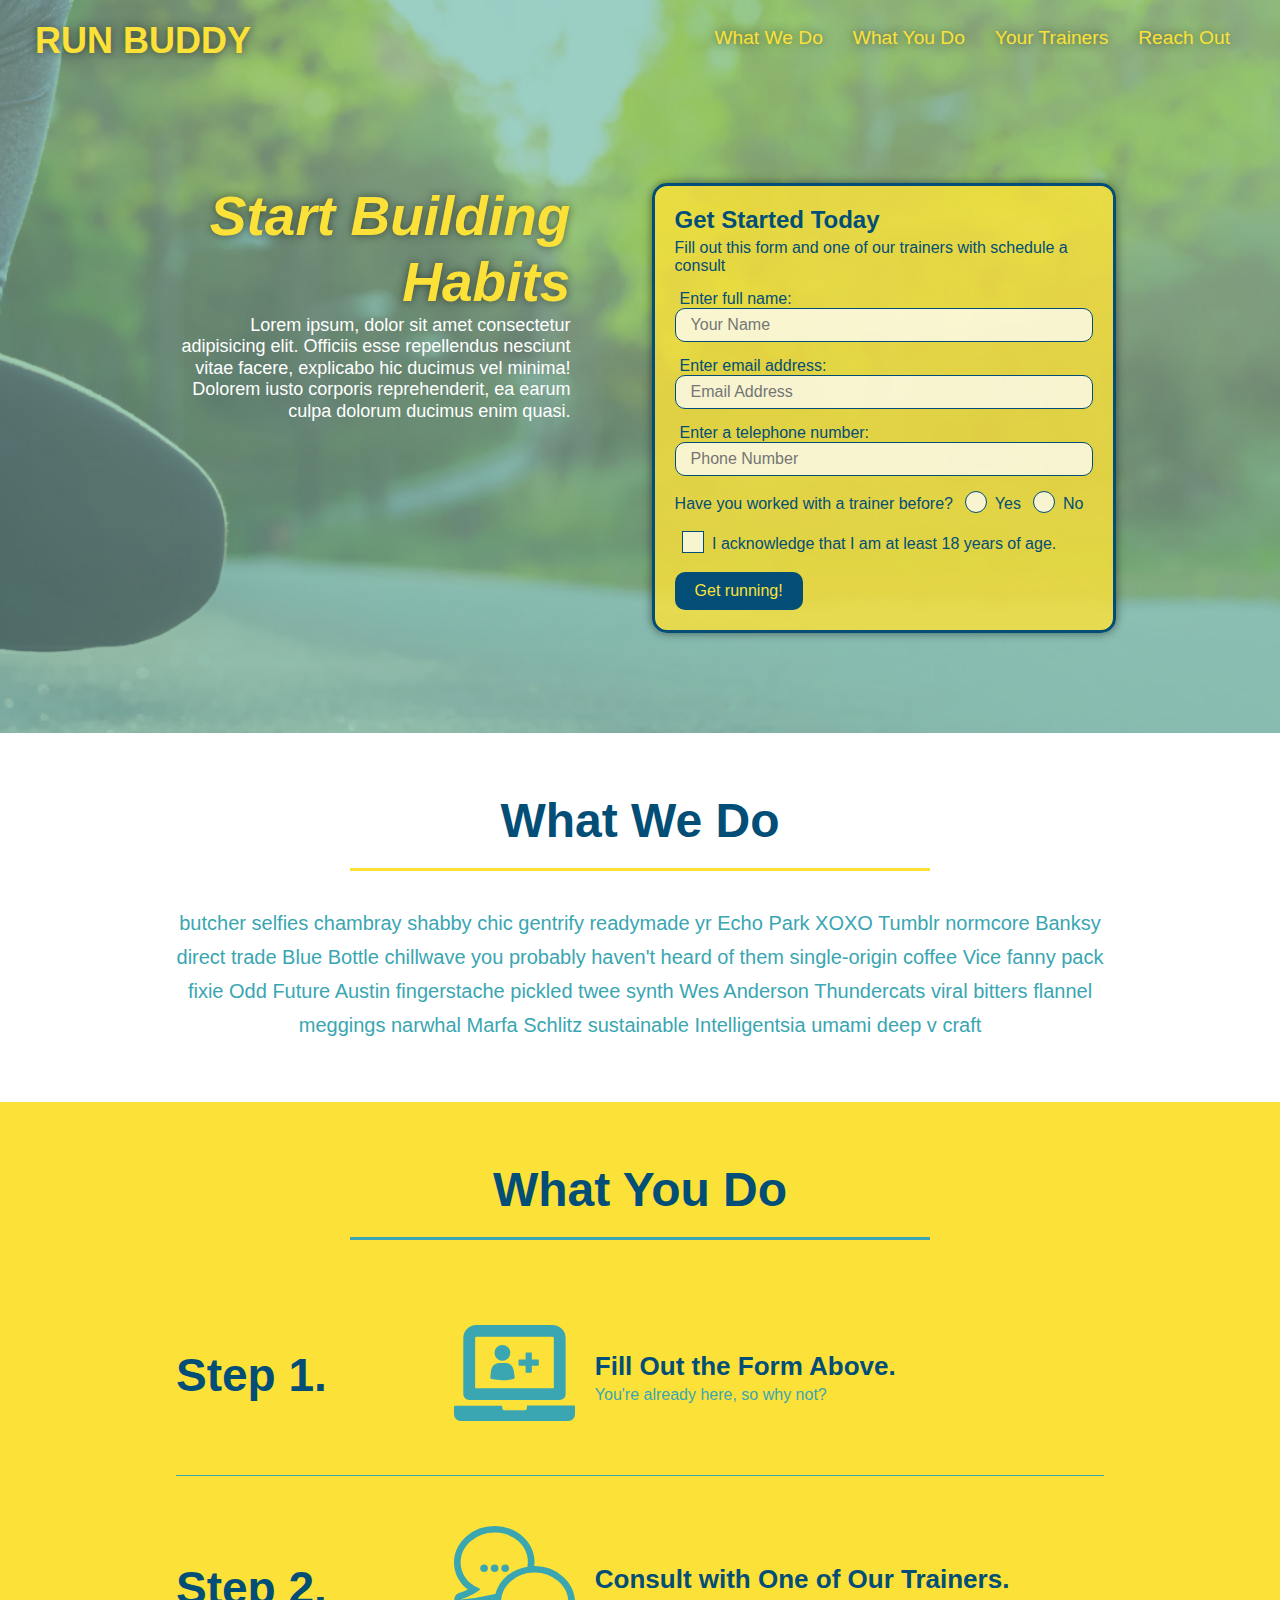
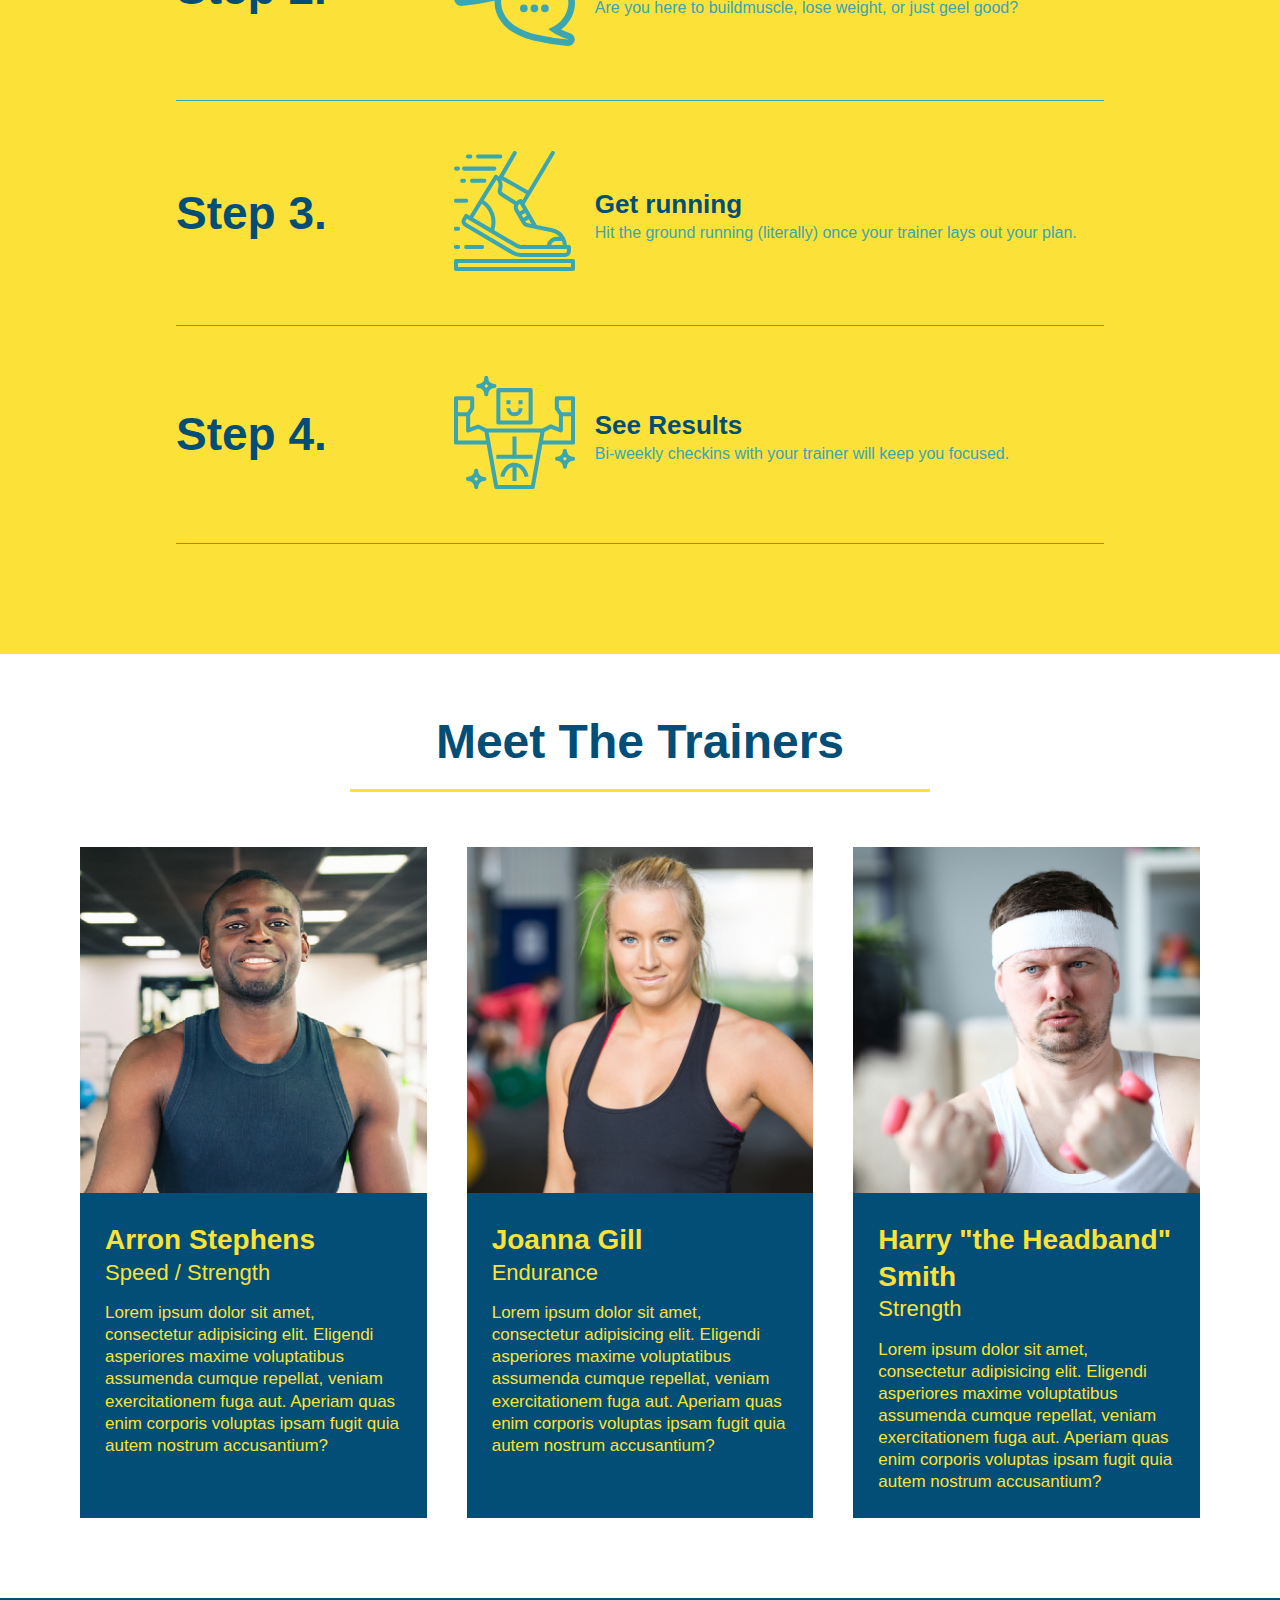
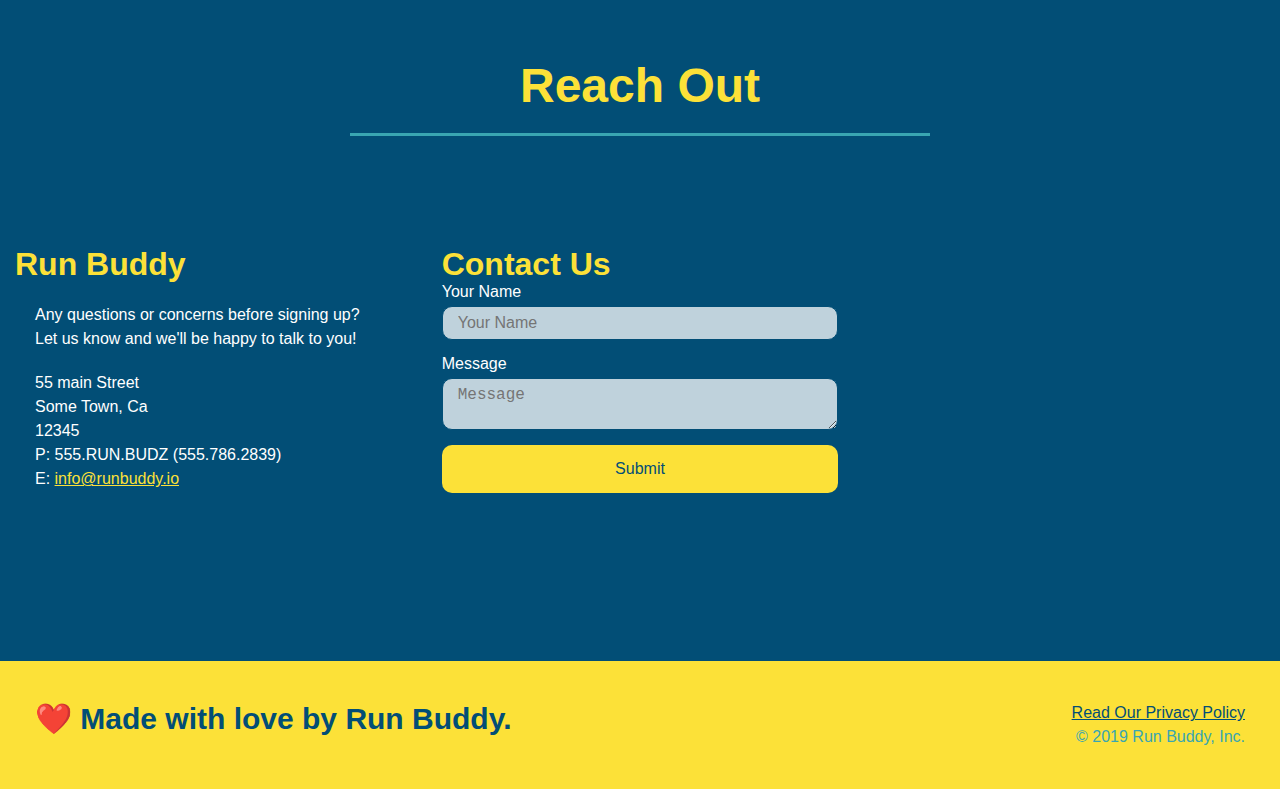
==== commit 5e5f9a0f: "version.1.1.6 responsive elements added" ====
--- a/index.html
+++ b/index.html
@@ -53,16 +53,20 @@
         <input type="tel" placeholder="Phone Number" name="phone" id="phone" class="form-input">
         <p>
           Have you worked with a trainer before?
-          <input type="radio" name="trainer-confirm" id="trainer-yes"/>
-          <label for="trainer-yes">Yes</label>
-          <input type="radio" name="trainer-confirm" id="trainer-no"/>
-          <label for="trainer-no">No</label>
+          <span class="radio-wrapper">
+            <input type="radio" name="trainer-confirm" id="trainer-yes" />
+            <label for="trainer-yes">Yes</label>
+          </span>
+          <span class="radio-wrapper">
+            <input type="radio" name="trainer-confirm" id="trainer-no"/>
+            <label for="trainer-no">No</label>
+          </span>
         </p>
         <p>
-          <label for="checkbox">
-            I acknowledge that I am at least 18 years of age.
-          </label>
-          <input type="checkbox" name="age-confirm" id="checkbox"/>
+          <span class="checkbox-wrapper">
+            <input type="checkbox" name="age-confirm" id="checkbox"/>
+          <label for="checkbox">I acknowledge that I am at least 18 years of age.</label>
+        </span>
         </p>
         <button type="submit">
           Get running!
--- a/assets/css/style.css
+++ b/assets/css/style.css
@@ -1,4 +1,9 @@
 
+:root{
+    --primary-color: #fce138;
+    --secondary-color: #024e76;
+    --tertiary-color: #39a6b2;
+}
 * {
     margin: 0;
     padding: 0;
@@ -13,7 +18,7 @@
 /* Begin Header section*/
 header{
     padding: 20px 35px;
-    background-color: #39a6b2;
+    background-color: var(--tertiary-color);
     display: flex;
     justify-content: space-between;
     flex-wrap: wrap;
@@ -25,18 +30,19 @@
     background-position: center;
     background-attachment: fixed;
     background-position: 80%;
+    z-index: 9999;
     }
 header h1 {
     font-weight: bold;
     font-size: 36px;
-    color: #fce138;
+    color: var(--primary-color);
     margin: 0;
     text-shadow: 0 0 10px rgba(0, 0, 0, 0.5);
     
 }
 header a {
     text-decoration: none;
-    color: #fce138;
+    color: var(--primary-color);
 }
 header nav {
     margin: 7px 0;
@@ -55,8 +61,8 @@
     text-shadow: 0 0 10px rgba(0, 0, 0, 0.5);
 }
 header nav ul li a:hover {
-    background: #fce138;
-    color: #024e76;
+    background: var(--primary-color);
+    color: var(--secondary-color);
     border-radius: 15px;
     text-shadow: none;
 }
@@ -67,12 +73,12 @@
     display: flex;
     justify-content: space-between;
     flex-wrap: wrap;
-    background: #fce138;
+    background: var(--primary-color);
     width: 100%;
     padding: 40px 35px;
 }
 footer h2 {
-    color: #024e76;
+    color: var(--secondary-color);
     font-size: 30px;
     margin: 0;
 }
@@ -81,7 +87,7 @@
     text-align: right;
 }
 footer a {
-    color: #024e76;
+    color: var(--secondary-color);
 }
 section {
     padding: 60px;
@@ -91,18 +97,18 @@
 /* begin Steps section */
 .intro p {
     line-height: 1.7;
-    color: #39a6b2;
+    color: var(--tertiary-color);
     width: 80%;
     font-size: 20px;
     margin: 0 auto;
     text-align: center;
 }
 .steps {
-    background: #fce138;
+    background: var(--primary-color);
 }
 .section-title {
     font-size: 48px;
-    color: #024e76;
+    color: var(--secondary-color);
     border-bottom: 3px solid;
     padding-bottom: 20px;
     text-align: center;
@@ -110,13 +116,13 @@
     width: 50%;
 }
 .primary-border {
-    border-color: #fce138;
+    border-color: var(--primary-color);
 }
 .secondary-border {
-    border-color: #39a6b2;
+    border-color: var(--tertiary-color);
 }
 .steps h3 {
-    color: #024e76;
+    color: var(--secondary-color);
     font-size: 46px;
     flex: 1 30%;
 }
@@ -136,16 +142,16 @@
     justify-content: space-between;
 }
 .step:not(last-child) {
-    border-bottom: 1px solid #39a6b2;
+    border-bottom: 1px solid var(--tertiary-color);
 }
 .steps-text p {
-    color: #39a6b2;
+    color: var(--tertiary-color);
     font-size: 18px;
 }
 .step-text h4 {
     font-size: 26px;
     line-height: 1.5;
-    color: #024e76;
+    color: var(--secondary-color);
 }
 .step-img {
     flex: 1 12%;
@@ -176,10 +182,10 @@
    background-position: 80%;
 }
 .hero-form {
-    border: solid 3px #024e76;
-    background-color: #fce138;
+    border: solid 3px var(--secondary-color);
+    background-color: var(--primary-color);
     padding: 20px;
-    color: #024e76;
+    color: var(--secondary-color);
     margin: 3.5%;
     width: 40%;
     box-shadow: 0 0 10px rgba(0, 0, 0, 0.5);
@@ -187,7 +193,7 @@
     border-radius: 15px;
 }
 .hero-form button:hover {
-    background-color: #39a6b2;
+    background-color: var(--tertiary-color);
 }
 .hero-form h3{
     font-size: 24px;
@@ -196,11 +202,11 @@
     margin: 5px 0 15px 0;
 }
 .form-input {
-    border: 1px solid #024e76;
+    border: 1px solid var(--secondary-color);
     display: block;
     padding: 7px 15px;
     font-size: 16px;
-    color: #024e76;
+    color: var(--secondary-color);
     width: 100%;
     margin-bottom: 15px;
     border-radius: 10px;
@@ -214,15 +220,15 @@
     margin: 0 5px;
 }
 .hero-form button {
-    color: #fce138;
-    background-color: #024e76;
+    color: var(--primary-color);
+    background-color: var(--secondary-color);
     border: none;
     padding: 10px 20px;
     font-size: 16px;
     border-radius: 10px;
 }
 .hero-form button:hover {
-    background-color: #39a6b2;
+    background-color: var(--tertiary-color);
 }
 .hero-cta {
     width: 35%;
@@ -235,8 +241,60 @@
 .hero-cta h2 {
     font-style: italic;
     font-size: 55px;
-    color: #fce138;
+    color: var(--primary-color);
     text-shadow: 0 0 10px rgba(0, 0, 0, 0.5);
+}
+.checkbox-wrapper input, .radio-wrapper input {
+    opacity: 0;
+}
+.checkbox-wrapper label, .radio-wrapper label {
+    position: relative;
+    left: 10px;
+    margin: 10px;
+    line-height: 1.6;
+}
+.checkbox-wrapper label::before, .radio-wrapper label::before {
+    content: "";
+    height: 20px;
+    width: 20px;
+    background: rgba(255, 255, 255, 0.75);
+    border: 1px solid var(--secondary-color);
+    position: absolute;
+    top: -4px;
+    left: -30px;
+}
+.radio-wrapper label::before {
+    border-radius: 50%;
+}
+.radio-wrapper label::after {
+    content: "";
+    width: 20px;
+    height: 20px;
+    border-radius: 50%;
+    background: var(--secondary-color);
+    position: absolute;
+    left: -29px;
+    top: -3px;
+    background-image: radial-gradient(circle, var(--tertiary-color), var(--secondary-color));
+}
+.checkbox-wrapper label::after {
+    content: "";
+    height: 6px;
+    width: 14px;
+    border-left: 2px solid var(--secondary-color);
+    border-bottom: 2px solid var(--secondary-color);
+    position: absolute;
+    left: -26px;
+    top: 1px;
+    transform: rotate(-58deg);
+}
+.checkbox-wrapper input + label::after, 
+.radio-wrapper input + label::after{
+    content: none;
+}
+.checkbox-wrapper input:checked + label::after,
+.radio-wrapper input:checked + label::after {
+    content: "";
 }
 /* End hero section */
 
@@ -250,8 +308,8 @@
 }
 .trainer {
     margin: 20px;
-    background: #024e76;
-    color: #fce138;
+    background: var(--secondary-color);
+    color: var(--primary-color);
     flex: 1;
 }
 .trainer img {
@@ -282,10 +340,10 @@
 
 /* Begin Reach Out Section */
 .contact {
-    background: #024e76;
+    background: var(--secondary-color);
 }
 .contact h2 {
-    color: #fce138;
+    color: var(--primary-color);
 }
 .contact-info > * {
     flex: 1;
@@ -295,7 +353,7 @@
     display: flex;
     justify-content: space-between;
     flex-wrap: wrap;
-    background: #024e76;
+    background: var(--secondary-color);
 }
 .contact-info iframe {
     height: 400px;
@@ -304,7 +362,7 @@
     color: white;
 }
 .contact-info h3 {
-    color: #fce138;
+    color: var(--primary-color);
     font-size: 32px;
 }
 .contact-info p, 
@@ -315,14 +373,14 @@
     font-style: normal;
 }
 .contact-info a {
-    color: #fce138;
+    color: var(--primary-color);
 }
 .contact-form input, .contact-form textarea {
-    border: 1px solid #024e76;
+    border: 1px solid var(--secondary-color);
     display: block;
     padding: 7px 15px;
     font-size: 16px;
-    color: #024e76;
+    color: var(--secondary-color);
     width: 100%;
     margin-bottom: 15px;
     margin-top: 5px;
@@ -336,16 +394,16 @@
 .contact-form button {
     width: 100%;
     border: none;
-    background: #fce138;
-    color: #024e76;
+    background: var(--primary-color);
+    color: var(--secondary-color);
     text-align: center;
     padding: 15px 0;
     font-size: 16px;
     border-radius: 10px;
 }
 .contact-form button:hover {
-    color: #fce138;
-    background: #39a6b2;
+    color: var(--primary-color);
+    background: var(--tertiary-color);
 }
 /* End Reach Out Section */
 
